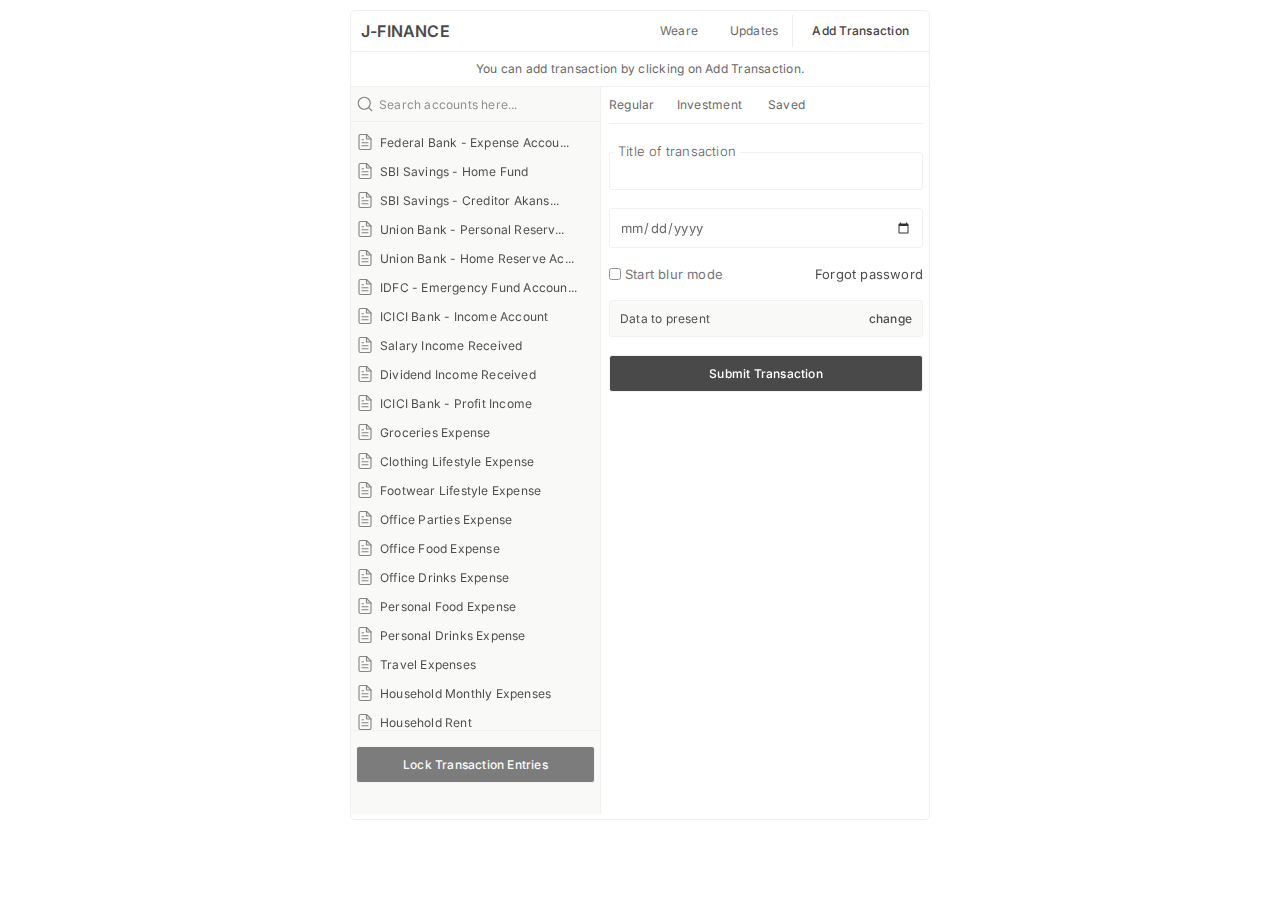
==== index.html @ 2c5fa1e2 "fix : some new acounts added" ====
<!DOCTYPE html>
<html lang="en">
  <head>
    <meta charset="UTF-8" />
    <meta http-equiv="X-UA-Compatible" content="IE=edge" />
    <meta name="viewport" content="width=device-width, initial-scale=1.0" />

    <title>Space</title>
    <link rel="preconnect" href="https://fonts.googleapis.com" />
    <link rel="preconnect" href="https://fonts.gstatic.com" crossorigin />
    <link
      href="https://fonts.googleapis.com/css2?family=Inter:wght@300;400;500;600;700&display=swap"
      rel="stylesheet"
    />
    <link
      href="https://fonts.googleapis.com/css2?family=Inter:wght@300;400;500;600;700&family=Noto+Sans+Mono:wght@400;500;600;700&display=swap"
      rel="stylesheet"
    />
    <link rel="stylesheet" href="main.css" />
    <link rel="stylesheet" href="sp_nav.css" />
    <!-- <link rel="stylesheet" href="/src/styles/plans.css"> -->
    <link rel="stylesheet" href="login.css" />
    <link rel="stylesheet" href="jeren.index.css" />
    <link rel="stylesheet" href="goaltrc.css" />

    <script src="main_processer.js"></script>
    <style></style>
  </head>

  <body>
    <div class="main_wrapper">
      <div id="j_fin_entire_sec" class="sub_wrapper">
        <div class="header_container_wrapper">
          <nav class="global_header_container global_inactive">
            <div class="header_conatainer">
                <div class="j_finance_branding">
                    <span class="j_finance_branding_content" >J-FINANCE</span>
                </div>
                

              <div
                id="_g_header_navbar_wrapper"
                class="g_header_navbar_wrapper"
              >
               <!-- <div class="dropdown_block"> 
                  <span class="dropdown_block_heading">
                    <svg
                      xmlns="http://www.w3.org/2000/svg"
                      width="38"
                      height="42"
                      viewBox="0 0 99 42"
                      fill="none"
                    >
                      <path
                        d="M2.05078 7.11719H11.604C13.5067 7.11719 15.153 7.40202 16.543 7.97168C17.9443 8.54134 19.021 9.38444 19.7729 10.501C20.5249 11.6175 20.9009 12.9961 20.9009 14.6367C20.9009 16.0039 20.6787 17.166 20.2344 18.123C19.79 19.0801 19.1634 19.8719 18.3545 20.4985C17.557 21.1252 16.6227 21.6322 15.5518 22.0195L13.7402 23.0107H5.60547L5.57129 18.687H11.6211C12.4528 18.687 13.1421 18.5389 13.689 18.2427C14.2358 17.9465 14.646 17.5306 14.9194 16.9951C15.2043 16.4482 15.3467 15.8102 15.3467 15.0811C15.3467 14.3291 15.2043 13.6797 14.9194 13.1328C14.6346 12.5859 14.2131 12.1701 13.6548 11.8853C13.1079 11.589 12.4243 11.4409 11.604 11.4409H7.62207V32H2.05078V7.11719ZM15.8252 32L10.2368 20.9429L16.1157 20.9258L21.7896 31.7437V32H15.8252ZM23.7549 22.9424V22.5835C23.7549 21.2277 23.9486 19.9801 24.3359 18.8408C24.7233 17.6901 25.2873 16.6932 26.0278 15.8501C26.7684 15.007 27.6799 14.3519 28.7622 13.8848C29.8446 13.4062 31.0864 13.167 32.4878 13.167C33.8892 13.167 35.1367 13.4062 36.2305 13.8848C37.3242 14.3519 38.2414 15.007 38.9819 15.8501C39.7339 16.6932 40.3035 17.6901 40.6909 18.8408C41.0783 19.9801 41.272 21.2277 41.272 22.5835V22.9424C41.272 24.2868 41.0783 25.5343 40.6909 26.6851C40.3035 27.8244 39.7339 28.8213 38.9819 29.6758C38.2414 30.5189 37.3299 31.174 36.2476 31.6411C35.1652 32.1082 33.9233 32.3418 32.522 32.3418C31.1206 32.3418 29.873 32.1082 28.7793 31.6411C27.6969 31.174 26.7798 30.5189 26.0278 29.6758C25.2873 28.8213 24.7233 27.8244 24.3359 26.6851C23.9486 25.5343 23.7549 24.2868 23.7549 22.9424ZM28.6768 22.5835V22.9424C28.6768 23.7171 28.7451 24.4406 28.8818 25.1128C29.0186 25.785 29.235 26.3774 29.5312 26.8901C29.8389 27.3914 30.2376 27.7845 30.7275 28.0693C31.2174 28.3542 31.8156 28.4966 32.522 28.4966C33.2056 28.4966 33.7923 28.3542 34.2822 28.0693C34.7721 27.7845 35.1652 27.3914 35.4614 26.8901C35.7576 26.3774 35.9741 25.785 36.1108 25.1128C36.259 24.4406 36.333 23.7171 36.333 22.9424V22.5835C36.333 21.8315 36.259 21.1252 36.1108 20.4644C35.9741 19.7922 35.752 19.1997 35.4443 18.687C35.1481 18.1629 34.755 17.7528 34.2651 17.4565C33.7752 17.1603 33.1828 17.0122 32.4878 17.0122C31.7928 17.0122 31.2004 17.1603 30.7104 17.4565C30.2319 17.7528 29.8389 18.1629 29.5312 18.687C29.235 19.1997 29.0186 19.7922 28.8818 20.4644C28.7451 21.1252 28.6768 21.8315 28.6768 22.5835ZM54.2773 27.8301V19.5928C54.2773 19.0003 54.1805 18.4933 53.9868 18.0718C53.7931 17.6388 53.4912 17.3027 53.0811 17.0635C52.6823 16.8242 52.1639 16.7046 51.5259 16.7046C50.979 16.7046 50.5062 16.8014 50.1074 16.9951C49.7087 17.1774 49.401 17.4451 49.1846 17.7983C48.9681 18.1401 48.8599 18.5446 48.8599 19.0117H43.938C43.938 18.2256 44.1203 17.4793 44.4849 16.7729C44.8494 16.0666 45.3792 15.4456 46.0742 14.9102C46.7692 14.3633 47.5952 13.936 48.5522 13.6284C49.5207 13.3208 50.603 13.167 51.7993 13.167C53.2349 13.167 54.5109 13.4062 55.6274 13.8848C56.744 14.3633 57.6213 15.0811 58.2593 16.0381C58.9087 16.9951 59.2334 18.1914 59.2334 19.627V27.5396C59.2334 28.5535 59.2961 29.3853 59.4214 30.0347C59.5467 30.6727 59.729 31.231 59.9683 31.7095V32H54.9951C54.7559 31.4987 54.5736 30.8721 54.4482 30.1201C54.3343 29.3568 54.2773 28.5934 54.2773 27.8301ZM54.9268 20.7378L54.9609 23.5234H52.2095C51.5601 23.5234 50.9961 23.5975 50.5176 23.7456C50.0391 23.8937 49.646 24.1045 49.3384 24.3779C49.0308 24.64 48.8029 24.9476 48.6548 25.3008C48.5181 25.654 48.4497 26.0413 48.4497 26.4629C48.4497 26.8844 48.5465 27.2661 48.7402 27.6079C48.9339 27.9383 49.2131 28.2004 49.5776 28.394C49.9422 28.5763 50.3695 28.6675 50.8594 28.6675C51.5999 28.6675 52.2437 28.5194 52.7905 28.2231C53.3374 27.9269 53.759 27.5623 54.0552 27.1294C54.3628 26.6965 54.5223 26.2863 54.5337 25.8989L55.8325 27.9839C55.6502 28.451 55.3996 28.9352 55.0806 29.4365C54.7729 29.9378 54.3799 30.4106 53.9014 30.855C53.4229 31.2879 52.8475 31.6468 52.1753 31.9316C51.5031 32.2051 50.7056 32.3418 49.7827 32.3418C48.6092 32.3418 47.5439 32.1082 46.5869 31.6411C45.6413 31.1626 44.8893 30.5075 44.3311 29.6758C43.7842 28.8327 43.5107 27.8757 43.5107 26.8047C43.5107 25.8363 43.693 24.9761 44.0576 24.2241C44.4222 23.4722 44.9577 22.8398 45.6641 22.3271C46.3818 21.8031 47.2762 21.41 48.3472 21.1479C49.4181 20.8745 50.66 20.7378 52.0728 20.7378H54.9268ZM73.9478 27.9668V5.75H78.9038V32H74.4434L73.9478 27.9668ZM62.2583 22.9766V22.6177C62.2583 21.2049 62.4178 19.9232 62.7368 18.7725C63.0558 17.6104 63.5229 16.6134 64.1382 15.7817C64.7534 14.95 65.5111 14.3063 66.4111 13.8506C67.3112 13.3949 68.3366 13.167 69.4873 13.167C70.5697 13.167 71.5153 13.3949 72.3242 13.8506C73.1445 14.3063 73.8395 14.9557 74.4092 15.7988C74.9902 16.6305 75.4574 17.616 75.8105 18.7554C76.1637 19.8833 76.4201 21.1195 76.5796 22.4639V23.25C76.4201 24.5374 76.1637 25.7337 75.8105 26.8389C75.4574 27.944 74.9902 28.9124 74.4092 29.7441C73.8395 30.5645 73.1445 31.2025 72.3242 31.6582C71.5039 32.1139 70.5469 32.3418 69.4531 32.3418C68.3024 32.3418 67.277 32.1082 66.377 31.6411C65.4883 31.174 64.7363 30.5189 64.1211 29.6758C63.5173 28.8327 63.0558 27.8415 62.7368 26.7021C62.4178 25.5628 62.2583 24.321 62.2583 22.9766ZM67.1802 22.6177V22.9766C67.1802 23.7399 67.2371 24.452 67.3511 25.1128C67.4764 25.7736 67.6758 26.3604 67.9492 26.873C68.234 27.3743 68.5986 27.7674 69.043 28.0522C69.4987 28.3257 70.0513 28.4624 70.7007 28.4624C71.5438 28.4624 72.2388 28.2744 72.7856 27.8984C73.3325 27.5111 73.7484 26.9813 74.0332 26.3091C74.3294 25.6369 74.5003 24.8621 74.5459 23.9849V21.7461C74.5117 21.0283 74.4092 20.3846 74.2383 19.8149C74.0788 19.2339 73.8395 18.7383 73.5205 18.3281C73.2129 17.918 72.8255 17.599 72.3584 17.3711C71.9027 17.1432 71.3615 17.0293 70.7349 17.0293C70.0968 17.0293 69.55 17.1774 69.0942 17.4736C68.6385 17.7585 68.2682 18.1515 67.9834 18.6528C67.71 19.1541 67.5049 19.7466 67.3682 20.4302C67.2428 21.1024 67.1802 21.8315 67.1802 22.6177ZM92.7466 26.8901C92.7466 26.5369 92.644 26.2179 92.439 25.9331C92.2339 25.6483 91.8522 25.3862 91.2939 25.147C90.7471 24.8963 89.9552 24.6685 88.9185 24.4634C87.9842 24.2583 87.1126 24.002 86.3037 23.6943C85.5062 23.3753 84.8112 22.9937 84.2188 22.5493C83.6377 22.105 83.182 21.5809 82.8516 20.9771C82.5212 20.3618 82.356 19.6611 82.356 18.875C82.356 18.1003 82.5212 17.3711 82.8516 16.6875C83.1934 16.0039 83.6776 15.4001 84.3042 14.876C84.9422 14.3405 85.717 13.9246 86.6284 13.6284C87.5513 13.3208 88.5881 13.167 89.7388 13.167C91.3452 13.167 92.7238 13.4233 93.8745 13.936C95.0366 14.4487 95.9253 15.1551 96.5405 16.0552C97.1672 16.9438 97.4805 17.9578 97.4805 19.0972H92.5586C92.5586 18.6187 92.4561 18.1914 92.251 17.8154C92.0573 17.4281 91.7497 17.1261 91.3281 16.9097C90.918 16.6818 90.3825 16.5679 89.7217 16.5679C89.1748 16.5679 88.702 16.6647 88.3032 16.8584C87.9045 17.0407 87.5968 17.2913 87.3804 17.6104C87.1753 17.918 87.0728 18.2598 87.0728 18.6357C87.0728 18.9206 87.1297 19.1769 87.2437 19.4048C87.369 19.6213 87.5684 19.8206 87.8418 20.0029C88.1152 20.1852 88.4684 20.3561 88.9014 20.5156C89.3457 20.6637 89.8926 20.8005 90.542 20.9258C91.875 21.1992 93.0656 21.5581 94.1138 22.0024C95.1619 22.4354 95.9937 23.0278 96.6089 23.7798C97.2241 24.5203 97.5317 25.4945 97.5317 26.7021C97.5317 27.5225 97.3494 28.2744 96.9849 28.958C96.6203 29.6416 96.0962 30.2397 95.4126 30.7524C94.729 31.2537 93.9087 31.6468 92.9517 31.9316C92.006 32.2051 90.9408 32.3418 89.7559 32.3418C88.0355 32.3418 86.5771 32.0342 85.3809 31.4189C84.196 30.8037 83.2959 30.0233 82.6807 29.0776C82.0768 28.1206 81.7749 27.1408 81.7749 26.1382H86.4404C86.4632 26.8104 86.6341 27.3516 86.9531 27.7617C87.2835 28.1719 87.6994 28.4681 88.2007 28.6504C88.7134 28.8327 89.266 28.9238 89.8584 28.9238C90.4964 28.9238 91.0262 28.8384 91.4478 28.6675C91.8693 28.4852 92.1883 28.2459 92.4048 27.9497C92.6326 27.6421 92.7466 27.2889 92.7466 26.8901Z"
                        fill="#1D1D1F"
                      />
                      <path d="M0 36H45.2119L55 42H0V36Z" fill="#1D1D1F" />
                      <path d="M60 36H99V42H67.1341L60 36Z" fill="#1D1D1F" />
                    </svg>
                  </span>
                </div>

                <div class="dropdown_block">
                  <span
                    id="shoes_nav_tab"
                    g_nav_header_tab
                    class="dropdown_block_heading"
                    >Home</span
                  >
                </div>
                <div class="dropdown_block">
                  <span
                    id="weare_nav_tab"
                    g_nav_header_tab
                    class="dropdown_block_heading"
                    >Values</span
                  >
                </div>
                  -->
                <!-- <div class="dropdown_block">
                                    <span id="news_nav_tab" g_nav_header_tab class="dropdown_block_heading">Manual</span>
                                </div> -->
              
                <div class="dropdown_block">
                    <span
                      id="weare_nav_tab"
                      g_nav_header_tab
                      class="dropdown_block_heading"
                      >Weare</span
                    >
                  </div>
                  <div class="dropdown_block">
                    <span
                      id="news_nav_tab"
                      g_nav_header_tab
                      class="dropdown_block_heading end_block"
                      >Updates</span
                    >
                  </div>
              </div>
            </div>
          </nav>
          <div id="_j_start_cta" class="dropdown_block special_block">
            <span
              onclick="start_process('add','_j_start_cta','j_trns_type_tabs_sec',{text:'Select Transaction type.',status:'info'})"
              g_nav_header_tab
              class="dropdown_block_heading"
              >Add Transaction</span
            >
          </div>
        </div>
        <div
          id="status_strip_wrapper"
          class="plans_strip_container global_inactive"
        >
          <span class="text_content_small" id="account-status-msg"
            >You can add transaction by clicking on Add Transaction.</span
          >
        </div>

        <main class="j_content_section">
          <section id="_j_lhs_sec" class="j_lhs_section global_inactive">
            <div class="j_lhs_section_search">
              <div class="search_bar_wrapper">
                <div class="svg_wrapper">
                  <svg
                    xmlns="http://www.w3.org/2000/svg"
                    width="18"
                    height="18"
                    viewBox="0 0 24 24"
                    fill="none"
                    stroke="#666"
                    stroke-width="1.5"
                    stroke-linecap="round"
                    stroke-linejoin="round"
                    class="feather feather-search"
                  >
                    <circle cx="11" cy="11" r="8" />
                    <line x1="21" y1="21" x2="16.65" y2="16.65" />
                  </svg>
                </div>
                <input
                  title="accounts_search"
                  type="text"
                  placeholder="Search accounts here..."
                  id="input_data"
                  oninput="drop_show()"
                  autocomplete="off"
                />
              </div>
            </div>
            <div class="j_lhs_section_first">
              <div id="fin-accounts-sec"></div>
            </div>
            <div class="j_lhs_section_two">
              <div class="transaction_section_note">
                <span id="transaction_selected"></span>
              </div>
              <div class="form_btn lock_btn">
                <button
                  id="lock-trns-btn"
                  disabled
                  onb-password-btn
                  class="diable_locking_btn"
                  onclick="lock_entries(event)"
                  onb-lg-email-btn
                >
                  Lock Transaction Entries
                </button>
              </div>
            </div>
            <div class="drop_down_for_input_data">
              <div class="list_all_data">
                <div id="search-accounts-sec">df</div>
              </div>
            </div>
          </section>
          <section class="j_rhs_section">
            <div class="jeren_trns_form_container">
              <div
                id="j_trns_type_tabs_sec"
                class="form_tabs_wrapper global_inactive"
              >
                <div class="tabs_wrapper">
                  <span class="j_tabs">Regular</span>
                </div>
                <div class="tabs_wrapper">
                  <span class="j_tabs">Investment</span>
                </div>
                <div class="tabs_wrapper">
                  <span class="j_tabs">Saved</span>
                </div>
              </div>
              <!-- <div class="transactions_debit_entries">
                        <div class="debit_entries_wrapper">
                            <h4 class="entries_title">Debit Entries</h4>
                        </div>
                        <div class="trns_individual_entry">
                            <span user-unique-id>assets:investment:mf</span>
                            <span user-unique-id>30,000</span>
                        </div>
                        <div class="trns_individual_entry">
                            <span user-unique-id>assets:investment:mf</span>
                            <span user-unique-id>30,000</span>
                        </div>
                        <div class="trns_individual_entry">
                            <span user-unique-id>assets:investment:mf</span>
                            <span user-unique-id>30,000</span>
                        </div>
                    </div> -->
              <!-- <div class=""> -->
              <div id="trns_listing_container"></div>
              <!-- </div> -->

              <div
                id="j_trns_form_sec"
                class="trns_form_wrapper global_inactive"
              >
                <div class="trns_form_subwrapper">
                  <div class="form_input input_spacing">
                    <input
                      onfocus="disable_wrong_input()"
                      autofocus
                      btn="onb-password-btn"
                      id="trns_title_value"
                      common-input
                      required
                      spellcheck="false"
                      placeholder=""
                    />
                    <label for="">Title of transaction</label>
                  </div>
                  <div class="form_input input_spacing">
                    <input
                      type="date"
                      btn="onb-password-btn"
                      id="trns_date_value"
                      common-input
                      required
                      spellcheck="false"
                    />
                    <label for=""></label>
                  </div>

                  <div class="login_opts input_spacing">
                    <div class="session_opt_block">
                      <input id="session_opt" type="checkbox" />
                      <label for="session_opt" class="duration">
                        Start blur mode</label
                      >
                    </div>
                    <span>Forgot password</span>
                  </div>
                  <div class="wrapper_other_onboardinopt input_spacing">
                    <span user-unique-id>Data to present</span>
                    <label onclick="openlgBlock(event, 'p')">change</label>
                  </div>
                  <div class="form_btn input_spacing">
                    <button onclick="finalFormSubmit()" onb-lg-email-btn>
                      Submit Transaction
                    </button>
                  </div>
                </div>
              </div>
            </div>
            <!-- <table>
              <thead>
                <tr>
                  <th>Goals</th>
                  <th>Total Days</th>
                  <th>Total Hours</th>
                  <th>Used Days</th>
                  <th>Inhand Days</th>
                  <th>Used Hours</th>
                  <th>Inhand Hours</th>
                  <th>Used Time (%)</th>
                  <th>Inhand Time (%)</th>
                  {/* <th>Status</th> */} 
                  <th>State</th>
                  <th>Controlled</th>
                </tr>
              </thead>
              <tbody id="table-body"></tbody>
            </table> -->
          </section>
        </main>
      </div>

      <script>
        const j_allowed_accounts = [
          // Expense Accounts
          {
            name: "assets:bank:exfederal",
            value: "assets:bank:exfederal",
            description: "Federal Bank - Expense Account",
          },

          // Saving Subcategories Account
          {
            name: "assets:bank:svsbi:home",
            value: "assets:bank:svsbi:home",
            description: "SBI Savings - Home Fund",
          },
          {
            name: "assets:bank:svsbi:creditors:akansha",
            value: "assets:bank:svsbi:creditors:akansha",
            description: "SBI Savings - Creditor Akansha",
          },

          // Personal Reserve Account (Secret Reserve)
          {
            name: "assets:bank:reserve:union:personal",
            value: "assets:bank:reserve:union:personal",
            description: "Union Bank - Personal Reserve Account",
          },
          {
            name: "assets:bank:reserve:union:home",
            value: "assets:bank:reserve:union:home",
            description: "Union Bank - Home Reserve Account",
          },

          // Emergency Fund Account
          {
            name: "assets:bank:emidfc",
            value: "assets:bank:emidfc",
            description: "IDFC - Emergency Fund Account",
          },

          // Income Subcategories sources
          {
            name: "assets:bank:inicici",
            value: "assets:bank:inicici",
            description: "ICICI Bank - Income Account",
          },
          // Income sources
          {
            name: "income:source:salary",
            value: "income:source:salary",
            description: "Salary Income Received",
          },
          {
            name: "income:source:dividend",
            value: "income:source:dividend",
            description: "Dividend Income Received",
          },
          {
            name: "income:source:freelancing",
            value: "assets:bank:income:icici:profit",
            description: "ICICI Bank - Profit Income",
          },

          // Expense Accounts (Similar to Income Accounts)
          {
            name: "expense:groceries",
            value: "expense:groceries",
            description: "Groceries Expense",
          },
          {
            name: "expense:personal:lifestyle:clothes",
            value: "expense:personal:lifestyle:clothes",
            description: "Clothing Lifestyle Expense",
          },
          {
            name: "expense:personal:lifestyle:shoes",
            value: "expense:personal:lifestyle:shoes",
            description: "Footwear Lifestyle Expense",
          },
          {
            name: "expense:personal:office:parties",
            value: "expense:personal:office:parties",
            description: "Office Parties Expense",
          },
          {
            name: "expense:personal:office:food",
            value: "expense:personal:office:food",
            description: "Office Food Expense",
          },
          {
            name: "expense:personal:office:drinks",
            value: "expense:personal:office:drinks",
            description: "Office Drinks Expense",
          },
          {
            name: "expense:personal:food",
            value: "expense:personal:food",
            description: "Personal Food Expense",
          },
          {
            name: "expense:personal:drinks",
            value: "expense:personal:drinks",
            description: "Personal Drinks Expense",
          },
          {
            name: "expense:personal:transport",
            value: "expense:personal:transport",
            description: "Travel Expenses",
          },
          {
            name: "expense:household:monthly",
            value: "expense:household:monthly",
            description: "Household Monthly Expenses",
          },
          {
            name: "expense:household:rent",
            value: "expense:household:rent",
            description: "Household Rent",
          },
          {
            name: "expense:utilities",
            value: "expense:utilities",
            description: "Utility Expenses",
          },
          {
            name: "expense:donation",
            value: "expense:donation",
            description: "Donation Expenses",
          },
          {
            name: "expense:entertainment",
            value: "expense:entertainment",
            description: "Entertainment Expenses",
          },
          {
            name: "expense:medical",
            value: "expense:medical",
            description: "Medical Expenses",
          },
          {
            name: "expense:education",
            value: "expense:education",
            description: "Education Expenses",
          },

          // *Investments* (under assets)
          {
            name: "assets:bank:ivaxis:mf",
            value: "assets:bank:ivaxis:mf",
            description: "Axis Bank - Mutual Funds Investment",
          },
          {
            name: "assets:bank:ivaxis:trading",
            value: "assets:bank:ivaxis:trading",
            description: "Axis Bank - Trading Investments",
          },
          {
            name: "assets:bank:ivaxis:longterm",
            value: "assets:bank:ivaxis:longterm",
            description: "Axis Bank - Long-term Investments",
          },
          {
            name: "assets:bank:ivaxis:gold",
            value: "assets:bank:ivaxis:gold",
            description: "Axis Bank - Gold Investments",
          },
          {
            name: "assets:investments:stocks",
            value: "assets:investments:stocks",
            description: "Stocks Investments",
          },
          {
            name: "assets:investments:mutual_funds:coin",
            value: "assets:investments:mutual_funds:coin",
            description: "Coin Mutual Funds Investments",
          },
          {
            name: "assets:investments:mutual_funds:groww",
            value: "assets:investments:mutual_funds:groww",
            description: "Groww Mutual Funds Investments",
          },
          {
            name: "assets:investments:mutual_funds:dhan",
            value: "assets:investments:mutual_funds:dhan",
            description: "Dhan Mutual Funds Investments",
          },
          {
            name: "assets:investments:real_estate",
            value: "assets:investments:real_estate",
            description: "Real Estate Investments",
          },
          {
            name: "assets:investments:crypto",
            value: "assets:investments:crypto",
            description: "Cryptocurrency Investments",
          },
          {
            name: "assets:investments:trading",
            value: "assets:investments:trading",
            description: "Trading Investments",
          },

          {
            name: "assets:electronics:macbook",
            value: "assets:electronics:macbook",
            description: "Asset Macbook.",
          },

          // Liability Accounts
          {
            name: "liabilities:credit_card:idfc",
            value: "liabilities:credit_card:idfc",
            description: "Credit Card Liabilities IDFC",
          },
          {
            name: "liabilities:credit_card:axis",
            value: "liabilities:credit_card:axis",
            description: "Credit Card Liabilities AXIS",
          },

          {
            name: "liabilities:creditors:akansha",
            value: "liabilities:creditors:akansha",
            description: "Creditor - Akansha",
          },
          {
            name: "liabilities:creditors:salim",
            value: "liabilities:creditors:salim",
            description: "Creditor - Salim",
          },
          {
            name: "liabilities:loan:personal",
            value: "liabilities:loan:personal",
            description: "Personal Loan Liabilities",
          },
          {
            name: "liabilities:loan:car",
            value: "liabilities:loan:car",
            description: "Car Loan Liabilities",
          },
          {
            name: "liabilities:loan:mortgage",
            value: "liabilities:loan:mortgage",
            description: "Mortgage Loan Liabilities",
          },

          // *Investments (Specific)* - Additional tracking for more detailed categories
          {
            name: "assets:investments:stocks:long_term",
            value: "assets:investments:stocks:long_term",
            description: "Long-term Stocks Investments",
          },
          {
            name: "assets:investments:stocks:short_term",
            value: "assets:investments:stocks:short_term",
            description: "Short-term Stocks Investments",
          },
          {
            name: "assets:investments:real_estate:rentals",
            value: "assets:investments:real_estate:rentals",
            description: "Real Estate Rentals Investments",
          },
          {
            name: "assets:investments:real_estate:capital_gain",
            value: "assets:investments:real_estate:capital_gain",
            description: "Real Estate Capital Gain Investments",
          },
          {
            name: "assets:investments:crypto:btc",
            value: "assets:investments:crypto:btc",
            description: "Bitcoin Investments",
          },
          {
            name: "assets:investments:crypto:eth",
            value: "assets:investments:crypto:eth",
            description: "Ethereum Investments",
          },

          // Equity self funded account
          {
            name: "office:salary",
            value: "equity:opening-balance",
            description: "Equity Opening Balance",
          },
          {
            name: "equity:opening-balance",
            value: "equity:opening-balance",
            description: "Equity Opening Balance",
          },
        ];
        const maxLength = 28;

        function createGlobalEntrySystem() {
          const trnsData = {
            credit: 0,
            debit: 0,
            entries: [],
            total_credit: 0,
            total_debit: 0,
            trns_title: "",
            trns_date: "",
          };

          function put(newEntry) {
            const { trns_type } = newEntry;
            if (trns_type == "debit") {
              if (trnsData["debit"] < 5) {
                trnsData["entries"].push(newEntry);
                trnsData["debit"] += 1;
                trnsData["total_debit"] += newEntry["amount"];
              }
            } else {
              if (trnsData["credit"] < 5) {
                trnsData["entries"].push(newEntry);
                trnsData["credit"] += 1;
                trnsData["total_credit"] += newEntry["amount"];
              }
            }
          }

          function getEntries() {
            return {
              entries: trnsData["entries"],
            };
          }

          function setTitle(value) {
            trnsData["trns_title"] = value;
          }
          function setDate(value) {
            trnsData["trns_date"] = value;
          }

          return {
            put,
            getEntries: () => trnsData["entries"],
            getCreditNo: () => trnsData["credit"],
            getDebitNo: () => trnsData["debit"],
            setTitle,
            getTitle: () => trnsData["trns_title"],
            setDate,
            getDate: () => trnsData["trns_date"],
          };
        }

        const globalEntry = createGlobalEntrySystem();

        async function generateTransactionObjForSumbmission() {
          const currEntries = globalEntry.getEntries();
          const trnsTitle = globalEntry.getTitle();
          const trnsDate = globalEntry.getDate();
          const trns = {};
          trns["timestamp"] = Date.now();
          trns["accounts"] = { debit: [], credit: [] };
          trns["description"] = trnsTitle;
          trns["date"] = trnsDate;

          currEntries.forEach((entry) => {
            const entryObj = {
              account_label: entry["acc"],
              amount: entry["amount"],
            };
            if (entry["trns_type"] == "debit") {
              trns["accounts"]["debit"].push(entryObj);
            } else {
              trns["accounts"]["credit"].push(entryObj);
            }
          });
          TransactionProcessor.updateGlobalStatus({
            text: "Transaction is generated. Processing and uploading to stoarage is in progress.",
            status: "warning",
          });
          const final_result = await TransactionProcessor.processTransactions(
            trns
          );
          if (final_result.success) {
            TransactionProcessor.updateGlobalStatus({
              text: "Transaction is processed and uploaded to stoarage successfully.",
              status: "success",
            });
            // cleanupProcess();
            return;
          }
          updateGlobalStatus({
            text: "Transaction processing and uploading failed",
            status: "failed",
          });
        }

        function finalFormSubmit() {
          const title_in = document.getElementById("trns_title_value");
          const date_in = document.getElementById("trns_date_value");
          const value = title_in.value;
          const date = date_in.value;
          if (!value) {
            alert("Please enter title");
          }
          globalEntry.setTitle(value);
          globalEntry.setDate(date.replaceAll("-", "/"));
          generateTransactionObjForSumbmission();
        }
        function limit_string(text) {
          // Split the text into words

          if (text.length <= maxLength) {
            return text;
          }
          const words = text.split("");

          // Ensure the string has more than maxWords
          // Join the first maxWords words and add ellipsis
          const truncatedText = words.slice(0, maxLength).join("") + "...";

          // If the string is within the limits or the truncation process failed
          // Return the original string
          return truncatedText;
        }

        function listTransaction() {
          const entries = globalEntry.getEntries();
          const parent = document.getElementById("trns_listing_container");
          const title = document.createElement("h4");
          title.classList.add("entries_title");
          title.textContent = "Transactions";
          parent.appendChild(title);
          entries.forEach((transaction) => {
            const entryDiv = document.createElement("div");
            entryDiv.classList.add("trns_individual_entry");

            const idSpan = document.createElement("span");
            if (transaction.trns_type == "debit") {
              idSpan.classList.add("trns_debit_transaction");
            } else {
              idSpan.classList.add("trns_credit_transaction");
            }
            idSpan.setAttribute("user-unique-id", transaction.acc);
            idSpan.textContent = transaction.acc_name;

            const amountSpan = document.createElement("span");
            amountSpan.setAttribute("user-unique-id", transaction.amount);
            amountSpan.innerHTML = formatIndianCurrency(transaction.amount);

            entryDiv.appendChild(idSpan);
            entryDiv.appendChild(amountSpan);
            parent.appendChild(entryDiv);
          });
        }

        function lock_entries() {
          start_process("login", "_j_lhs_sec", "j_trns_form_sec", {
            text: "Review Transaction once in RHS.",
            status: "info",
          });
          listTransaction();
        }
        // Create the SVG element
        const createSvgElement = () => {
          // Create the namespace for SVG
          const xmlns = "http://www.w3.org/2000/svg";

          // Create the SVG element
          const svg = document.createElementNS(xmlns, "svg");
          svg.setAttribute("xmlns", xmlns);
          svg.setAttribute("width", "18");
          svg.setAttribute("height", "18");
          svg.setAttribute("viewBox", "0 0 24 24");
          svg.setAttribute("fill", "none");
          svg.setAttribute("stroke", "#666");
          svg.setAttribute("stroke-width", "1.5");
          svg.setAttribute("stroke-linecap", "round");
          svg.setAttribute("stroke-linejoin", "round");
          svg.setAttribute("class", "feather feather-file-text");

          // Add the path element
          const path = document.createElementNS(xmlns, "path");
          path.setAttribute(
            "d",
            "M14 2H6a2 2 0 0 0-2 2v16a2 2 0 0 0 2 2h12a2 2 0 0 0 2-2V8z"
          );
          svg.appendChild(path);

          // Add the polyline element
          const polyline1 = document.createElementNS(xmlns, "polyline");
          polyline1.setAttribute("points", "14 2 14 8 20 8");
          svg.appendChild(polyline1);

          // Add the first line element
          const line1 = document.createElementNS(xmlns, "line");
          line1.setAttribute("x1", "16");
          line1.setAttribute("y1", "13");
          line1.setAttribute("x2", "8");
          line1.setAttribute("y2", "13");
          svg.appendChild(line1);

          // Add the second line element
          const line2 = document.createElementNS(xmlns, "line");
          line2.setAttribute("x1", "16");
          line2.setAttribute("y1", "17");
          line2.setAttribute("x2", "8");
          line2.setAttribute("y2", "17");
          svg.appendChild(line2);

          // Add the second polyline element
          const polyline2 = document.createElementNS(xmlns, "polyline");
          polyline2.setAttribute("points", "10 9 9 9 8 9");
          svg.appendChild(polyline2);

          return svg;
        };

        function checkEnbaleBtn() {
          // Display note first
          
          const debitTrns = globalEntry.getDebitNo();
          const creditTrns = globalEntry.getCreditNo();
          const noteContainer = document.getElementById("transaction_selected");
          const note = `${debitTrns} Debit & ${creditTrns} Credit Transactions`;
          noteContainer.innerText = note;

          if (debitTrns > 0 && creditTrns > 0) {
            const lockBtn = document.getElementById("lock-trns-btn");
            if (lockBtn) {
              lockBtn.disabled = false;
              lockBtn.classList.toggle("diable_locking_btn");
            }
          }
        }
        function createFileElement(file) {
          const accWrapper = document.createElement("div");
          accWrapper.classList.add(["account_list_wrapper"]);

          const trnsTypeWrapper = document.createElement("div");
          trnsTypeWrapper.classList.add(["trns_btn_wrapper"]);

          const debitBtn = document.createElement("button");
          const creditBtn = document.createElement("button");
          debitBtn.innerText = "Debit";
          creditBtn.innerText = "Credit";
          debitBtn.classList.add("debit_btn_cta");
          debitBtn.classList.add("trns_type_btn");

          creditBtn.classList.add("credit_btn_cta");
          creditBtn.classList.add("trns_type_btn");

          function createInputField(action, file) {
            // Remove any existing input wrapper
            const existingInputWrapper =
              accWrapper.querySelector(".input_wrapper");
            if (existingInputWrapper) {
              existingInputWrapper.remove();
            }
            const inputWrapper = document.createElement("div");
            inputWrapper.classList.add("input_wrapper");

            const inputField = document.createElement("input");
            inputField.type = "number";
            inputField.autofocus = true;
            inputField.placeholder = "₹ Enter amount";
            inputField.classList.add("amount_input");

            const submitBtn = document.createElement("button");
            submitBtn.innerText = "Submit";
            submitBtn.classList.add("submit_btn");

            // Add event listener for submit button
            submitBtn.addEventListener("click", () => {
              console.log(globalEntry.getEntries());
              const amount = inputField.value.trim();
              if (amount) {
                inputField.value = "";
                console.log(`Amount: ${amount}, Action: ${action}`);
                accWrapper.classList.add("block_entry");
                globalEntry.put({
                  trns_type: action,
                  acc: file.value,
                  acc_name: file.description,
                  amount: parseInt(amount),
                });
                inputWrapper.style.display = "none "
                checkEnbaleBtn();
              } else {
                alert("Please enter a valid amount.");
              }
            });

            inputWrapper.appendChild(inputField);
            inputWrapper.appendChild(submitBtn);

            // Append to the account wrapper
            accWrapper.appendChild(inputWrapper);
            return inputWrapper;
          }

          // Event listeners for buttons
          debitBtn.addEventListener("click", () => {
            // Add entry in global field
            // globalEntry.put({trns_type:"debit",acc:file.value,acc_name:file.description});
            // accWrapper.classList.add("block_entry");
            trnsTypeWrapper.removeChild(debitBtn);
            trnsTypeWrapper.removeChild(creditBtn);
            createInputField("debit", file);
          });

          creditBtn.addEventListener("click", () => {
            // createInputField("Credit");
            // globalEntry.put({trns_type:"credit",acc:file.value,acc_name:file.description})
            // accWrapper.classList.add("block_entry");
            trnsTypeWrapper.removeChild(debitBtn);
            trnsTypeWrapper.removeChild(creditBtn);
            createInputField("credit", file);
          });

          trnsTypeWrapper.appendChild(debitBtn);
          trnsTypeWrapper.appendChild(creditBtn);

          const fileWrapper = document.createElement("div");
          fileWrapper.className = "file_wrapper";
          fileWrapper.title = file.description;

          // Add click event listener
          //   fileWrapper.addEventListener("click", file_switching_process);

          fileWrapper.appendChild(createSvgElement());
          fileWrapper.setAttribute("trns-account-name", "");
          const spanElement = document.createElement("span");
          spanElement.innerText = limit_string(file.description, 20);

          //   if (file.id === currdoc.id) {
          //     spanElement.style.color = "var(--app-color-code)";
          //   }

          fileWrapper.appendChild(spanElement);
          accWrapper.appendChild(fileWrapper);
          accWrapper.appendChild(trnsTypeWrapper);

          return accWrapper;
        }

        function createMappedAccounts() {
          return j_allowed_accounts.map((item) => {
            const ele = createFileElement(item);
            // const fileWrapper = document.createElement("div");
            // fileWrapper.className = "file_wrapper";
            // fileWrapper.innerText = limit_string(item["name"], 20); // Set text
            return ele;
          });
        }

        const accountsSection = document.getElementById("fin-accounts-sec");

        // Append each span element to the container
        createMappedAccounts().forEach((ele) => {
          accountsSection.appendChild(ele);
        });

        //   kahi change nko karu mi kartoy

        function drop_show() {
          let open_drop = document.getElementById("input_data").value;
          const element_drop = document.getElementsByClassName(
            "drop_down_for_input_data"
          );
          let matchedAccounts;
          const searchaccount = document.getElementById("search-accounts-sec");
          if (open_drop) {
            element_drop[0].style.display = "block";
            open_drop = open_drop.toLowerCase();

            // Find matching accounts
            matchedAccounts = j_allowed_accounts.filter((account) =>
              account.name.includes(open_drop)
            );
            // Clear previous search results
            searchaccount.innerHTML = "";

            // Append each span element to the container
            matchedAccounts.forEach((file) => {
              const element = createFileElement(file);
              searchaccount.appendChild(element);
            });

            if (matchedAccounts.length == 0 ) {
                const span = document.createElement("span")
                span.textContent = "No result Found !"
                span.style.paddingLeft = "45px"
                searchaccount.appendChild(span)
            }
          } else {
            element_drop[0].style.display = "none";
            // Clear previous search results
            searchaccount.innerHTML = "";

            matchedAccounts = [];
          }
        }

        drop_show();
      </script>
      <script src="jeren-block-hide.js"></script>
      <script src="goal_trakcer.js"></script>

    </div>
  </body>
</html>
---- main.css ----
body {
    margin: 0px;
    padding: 0px;
    box-sizing: border-box;
    min-width: 300px;
    font-family: "Inter";
    /* background-image: url(https://qsf.fs.quoracdn.net/-4-ans_frontend_assets.images.home_page_bg_desktop.png-26-4770753d59b970e1.png); */
    /* font-family: 'Noto Sans Mono', monospace; */
}


:root {
    /* --app-main-color: #075E54; */
    --app-main-color: #1C1C1C;
    --app-mode-color: white;
    --app-main-back-color: #F2F1EE;
    --app-secondary-back-color: #F0F0F0;
    --app-success-background: #14A44D;
    --app-main-border: #EEEEEE;
    --main-font-color: #1d1d1f;
    --main-font-secondary-color: #424245;
    --main-font-third-color: #212121;
    --app-secondary-border: #E1E1E1;
    --app-line-height: 1.5;
    --app-letter-space: .2px;
    --smallest-font-size: 12px;
    --small-font-size: 13px;
    --medium-font-size: 16px;
    --large-font-size: 18px;
    --extralarge-font-size: 22px;
    --color-bg-default: white;
    --wrapper-width: 280px;
    --web-wrapper-width: 1000px;
    --mainlinks-width: 650px;
    --input-height: 20px;
    --input-btn-padding: 10px;
    --margin-input: 18px;
    --minwidth-bottom-links-tabs: 90px;
    --g-header-height: 35px;
    --warapper-animation-duration: 350ms;
    --app-warning-color: #FC2947;
}


* {
    font-family: 'Inter', sans-serif;
    /* font-family: 'Noto Sans Mono', monospace; */
    color: var(--main-font-color);
    letter-spacing: var(--app-letter-space);
}

h1,
h3,
h4 {
    padding: 0;
    margin: 0;
}

input {
    padding: 0;
    margin: 0;
    outline: none;
}

/* Chrome, Safari, Edge, Opera */
input::-webkit-outer-spin-button,
input::-webkit-inner-spin-button {
    -webkit-appearance: none;
    margin: 0;
}

/* Firefox */
input[type=number] {
    -moz-appearance: textfield;
}

[type="checkbox"] {
    vertical-align: middle;
    border: 1px solid #eee;
    width: 12px;
    height: 12px;
}   

a {
    text-decoration: none;
}

.form_input {
    width: 100%;
}


.form_input span {
    user-select: none;
    cursor: pointer;
    list-style: none;
    color: var(--app-main-color);
    font-size: 12px;
    letter-spacing: .02em;
    line-height: 1;
    background: no-repeat;
    white-space: nowrap;
    font-weight: 400;
}

 .form_input span:hover {
    text-decoration: underline;
}

.input_spacing {
    margin-top: var(--margin-input)
}

.resend_otp_opt {
    display: flex;
    justify-content: center;
}

 .form_input input {
    font-size: var(--small-font-size);
    width: 100%;
    box-sizing: border-box;
    border: 1px solid var(--app-main-border);
    border-radius: 3px;
    padding: var(--input-btn-padding);
}

.input_partitioned {
    /* padding-left: 15px; */
    letter-spacing: 22px;
    /* border: 0; */
    background-position: center;
    background-repeat: repeat-x;
    /* background-position-x: 35px; */
    font-weight: 500;
}

input[type='password'] {
    font-family: Verdana;
    letter-spacing: .25em;
    opacity: .9;
}

.login_opts {
    user-select: none;
    display: flex;
    justify-content: space-between;
    align-items: center;
}

.session_opt_block {
    display: flex;
    align-items: center;
}

.session_opt_block label,
input {
    cursor: pointer;
    font-size: var(--small-font-size);
    color: var(--main-font-secondary-color);
}

.form_btn {
    width: 100%
}


button a {
    color: #fff;
    font-weight: 600;
}

 .form_btn button {
    cursor: pointer;
    font-size: var(--smallest-font-size);
    width: inherit;
    border: 1px solid var(--app-main-border);
    border-radius: 3px;
    background-color: var(--app-main-color);
    color: #fff;
    padding: 10px;
    font-family: 'Inter', sans-serif;
    font-weight: 500;
}

 .form_btn button:hover {
    opacity: .9
}


@keyframes btn_clicked {
    from {
        scale: .9
    }

    to {
        scale: 1
    }
}

.btn_clicked_animation {
    opacity: .8;
    cursor: not-allowed !important;
    animation: btn_clicked 30ms ease-in-out;
}


.transaction_entries_container {
    background: rgba(242, 241, 238, .6);
    border: 1px solid #EEEEEE;
    padding: 10px;
    border-radius: 2px;
    font-size: 12px;
}

.transaction_entries_container {
    background: rgba(242, 241, 238, .6);
    border: 1px dotted #EEEEEE;
    padding: 10px;
    border-radius: 2px;
    font-size: 12px;
}

.transaction_entries_container .entries_title {
    font-size: 13px;
    color: var(--main-font-third-color);
    font-weight: 500;
    padding: 0px 0px 8px 0px;
}

.trns_individual_entry {
    display: flex;
    justify-content: space-between;
    align-items: center;
}
.trns_individual_entry span {
    margin: 2px 0px 2px 0px;
}

.transaction_seperations {
    border: 1px solid #EEEEEE;
    margin: 10px 0px;
}

.fin_accounts_wrapper {
    max-height: 150px;
    overflow: scroll;
}

.fin_accounts_wrapper div {
    cursor: pointer;
    padding: 4px 0px 4px 0px;
}
---- sp_nav.css ----
* {
    margin: 0;
    padding: 0;
    box-sizing: border-box;
    font-family: "Inter";
}

:root {
    --g-nav-height: 30px;
}


.global_header_container {
    position: sticky;
    width: 100%;
    top: 0px;
    background-color: white;
    height: var(-g-nav-height);
    max-height: var(-g-nav-height);
    z-index: 9999;
    /* overflow: hidden; */
    user-select: none;
    

}

.header_conatainer {
    max-width: 1024px;
    width: 100%;
    margin: auto;
    height: var(--g-nav-height);
    max-height: var(--g-nav-height);
    display: flex;
    justify-content: center;
    align-items: center;
}

/* .nav_flyers_inner_wrapper {
    display: flex;
    justify-content: start;
} */



.flyout_inner_content {
    opacity: 0;
}

.flyout_content_visible {
    opacity: 1;
}

.header_conatainer .header_list_items_length {
    flex-basis: auto;
}

.header_conatainer .header_list_items {
    display: flex;
    height: inherit;
    align-items: center;
    justify-content: space-between;
}

.header_conatainer .header_list_items .header_list_item {
    list-style: none;
    align-items: center;
    height: inherit;
    display: flex;
    align-items: center;
    justify-content: center;
    /* position: relative; */
}

.header_conatainer .header_list_items .header_list_item a {
    list-style: none;
    color: black;
    font-size: 12px;
    font-weight: 400;
    letter-spacing: .02em;
    line-height: 1;
    background: no-repeat;
    text-decoration: none;
    white-space: nowrap;
    padding: 0 20px
}


.header_personal_section {
    width: 30px;
    height: 30px;
}

.header_personal_section img {
    width: inherit;
    height: inherit;
    border-radius: 100%;
    cursor: pointer;
}

a {
    text-decoration: none;
    color: inherit;
}



/* New css */

.g_header_navbar_wrapper {
    display: flex;
    justify-content: right;
    align-items: center;
    height: inherit;
    flex-grow: 1;
}

.g_header_navbar_wrapper .dropdown_block {
    /* position: relative; */
    /* height: inherit; */
}

.dropdown_block .dropdown_block_heading {
    cursor: pointer;
    /* height: inherit; */
    padding: 10px 0px;
    display: flex;
    justify-content: center;
    align-items: center;
    list-style: none;
    color: #424245;
    font-size: 12px;
    min-width: 65px;
    letter-spacing: .02em;
    line-height: 1;
    margin: 0 5px;
    background: no-repeat;
    text-decoration: none;
    white-space: nowrap;
}

.special_block {
    font-weight: 500;
    color: var(--app-main-color);
    min-width: 85px;
    flex-basis: 180px;
    border-left: 1px solid #eee;
}

.dropdown_block_heading svg {
    opacity: .9;
}

.dropdown_block_heading svg:hover {
    opacity: 1;
}

.g_header_navbar_wrapper .dropdown_block .dropdown_block_heading:hover {
    color: var(--app-main-color);
}

.dropdown_items a {
    list-style: none;
    color: #1d1d1f;
    font-size: 12px;
    font-weight: 400;
    letter-spacing: .02em;
    line-height: 1;
    background: no-repeat;
    text-decoration: none;
    white-space: nowrap;
    padding: 0 20px
}

.advertising_strip_container {
    background-color: #f1f1f1;
    /* border: 1px solid #eee; */
    height: 0px;
    width: 100%;
    display: flex;
    justify-content: center;
    align-items: center;
}

@keyframes strip_animations {
    from {
        height: 0px;
    }

    to {
        height: 40px;
    }
}

@keyframes plans_strip_animations {
    from {
        height: 0px;
    }

    to {
        height: 100px;
    }
}

.strip_animation {
    animation: strip_animations 800ms ease-in-out forwards;
    animation-delay: 1.4s;
}

.plans_strip {
    animation: plans_strip_animations 800ms ease-in-out forwards;
    animation-delay: 1s;
}

.advertising_strip_container span {
    font-size: 12px;
    opacity: 0;
    color: #1d1d1f;
    animation: display_strip_content 400ms ease-in-out forwards;
    animation-delay: 2.1s;
}

@keyframes display_strip_content {
    from {
        opacity: 0;
    }

    to {
        opacity: 1;
    }
}

main {
    margin: auto;
    width: 100%;
}


/* Image */

/* .image-testing {
    background-image: url("https://www.apple.com/v/home/ay/images/heroes/iphone-14/hero_iphone14_yellow_preorder__9y5sfdg5m5eu_large.jpg");
} */


/* Dropdown */

.flyer_backdrop_filter {
    -webkit-filter: blur(18px);
    transition: -webkit-backdrop-filter 500ms;
}


.active_overlay {
    /* display: block !important; */
    visibility: visible !important;
    opacity: .9 !important;
    transition: opacity .32s cubic-bezier(.4, 0, .6, 1) 80ms, visibility .32s !important;
}

.overlay {
    background: rgba(232, 232, 237, .4);
    /* background: rgba(0, 0, 0, .4); */
    -webkit-backdrop-filter: blur(20px) saturate(120%);
    backdrop-filter: blur(20px);
    visibility: hidden;
    position: fixed;
    opacity: 0;
    top: 0;
    right: 0;
    bottom: 0;
    left: 0;
    width: 100%;
    height: 100%;
    z-index: 300;
    transition: opacity 1.72s cubic-bezier(.4, 0, .6, 1) 80ms, visibility 1.3s ease-in;
    /* transition: opacity .4s ease, visibility 4s */
}


.nav_flyers_inner_wrapper .nav_flyer_inner_sub_wrapper .f_n li {
    margin-bottom: 15px;
}

.flyer_content_animation {
    height: 200px !important;
    opacity: .9 !important;
}


.login_main_wrapper {
    display: flex;
    box-sizing: border-box;
}

.login_form {
    flex: .6;
}

.login_opts {
    flex: .4;
}

.login_main_wrapper .login_opts_block {
    flex-basis: 20%;
    margin-bottom: 25px;
}

.login_main_wrapper .login_opts_block li:first-child {
    font-size: 13px;
    font-family: inter_medium;
    padding-bottom: 8px;
}

.login_main_wrapper .login_opts_block li {
    list-style: none;
    padding: 5px 0px;
    font-family: inter_light;
}

.login_main_wrapper .login_opts_block li:hover {
    font-family: inter_regular;
}

.login_main_wrapper .login_wrapper_header {
    font-size: 22px;
    font-family: inter_medium;
    /* color: #282828; */
    display: inline-block;
    font-family: 'inter_medium';
    margin-bottom: 18px;
}
---- src/styles/plans.css ----
:root {
    --content-space: 30px;
    --plans-strip-height: 190px;
    /* --plans-strip-actual-height: 0px; */
    --g-nav-height: 45px;
    --plans-strip-background: #fbfbfb;
    --plans-wrapper-width: 700px;
}

.main_section {}

/* .content .content_wrapper {
    max-width: var(--web-wrapper-width);
    margin: auto;
} */
.jeren_trns_form_container {
    min-width: 300px;
    width: 320px;
    padding: 10px;
}
.content .content_wrapper .plans_hero_headline {
    font-size: 50px;
    line-height: 1.07;
    letter-spacing: .8px;
    font-weight: 700;
    letter-spacing: -0.015em;
    text-align: center;
    margin: var(--content-space) 0px;
    color: var(--main-font-color);
}

.content .content_wrapper .plans_intro_content {
    max-width: var(--web-wrapper-width);
    margin: auto auto;
}

.content .content_wrapper .plans_hero_content {
    margin: var(--content-space) auto;
    max-width: 700px;
}

.next_block {
    margin: 50px 0px 40px 0px;
}

.theme_dark {
    background-color: black;
    padding: 30px;
    max-width: 100% !important;
}

.plans_intro_dark_theme {
    color: white !important;
}

.content_flex_box {
    display: flex;
    justify-content: space-around;
}

.content .content_wrapper .plans_hero_content p {
    text-align: center;
    font-size: 17px;
    line-height: 1.4211026316;
    letter-spacing: .011em;
    color: var(--main-font-secondary-color);
}

.content .content_wrapper .plans_hero_content span {
    font-weight: 600;
}

.product_overview_img {
    display: flex;
    justify-content: center;
}

.product_overview_img img {
    width: auto;
}

.plans_content_blocks_wrapper {
    display: flex;
    justify-content: space-around;
    gap: 15px;
    background-color: var(--app-main-back-color);
}

.plans_content_blocks_wrapper h2 {
    font-size: 30px !important;
}

.flex_container {
    flex: .5;
    padding: 50px;
    /* background-color: var(--app-main-back-color); */
    margin-top: 15px !important;
}

/* Plans and account activating css */

@keyframes plans_strip_animations {
    from {
        max-height: 0px;
    }

    to {
        max-height: 200px;
    }
}


@keyframes display_strip_content {
    from {
        opacity: 0;
        transform: translateY(-20px);
    }

    to {
        opacity: 1;
        transform: translateY(0px);
    }
}


.account_activated_warning {
    background-color: var(--app-success-background);
    color: white;
    width: 100%;
    z-index: 200;
    display: flex;
    justify-content: center;
    align-items: center;
    animation: strip_animations 800ms ease-in-out forwards;
}

.account_activated_warning span {
    font-size: var(--small-font-size);
    opacity: 1;
    color: white;
    /* animation: display_strip_content 400ms ease-in-out forwards;
    animation-delay: .8s; */
    transition: opacity 1200ms;
    animation-delay: 1s;
}

.plans_strip_container {
    background-color: white;
    max-height: 200px;
    height: var(--plans-strip-height);
    width: 100%;
    /* height: auto; */
    position: relative;
    z-index: 500;
    display: flex;
    justify-content: center;
    align-items: center;
}


.plans_sub_wrapper {
    width: 100%;
}

.plans_main_wrapper {
    padding: 15px;
    max-width: var(--plans-wrapper-width);
    text-align: center;
    margin: auto;
}

.plans_main_wrapper .plans_sub_wrapper {
    display: flex;
    justify-content: space-between;
}

.plans_main_wrapper h4 {
    opacity: 0;
    padding: 8px 0px 20px 0px;
    font-size: var(--medium-font-size);
    animation: display_strip_content 400ms ease-in-out forwards;
    animation-delay: 1.7s;
}

.plans_main_wrapper .plans_sub_wrapper .plans_wrapper {
    flex: .5;
}

.plans_main_wrapper .plans_sub_wrapper .plans_wrapper:nth-child(1) {
    /* border-right: 1px solid #f1f1f1; */
}


.plans_main_wrapper .plans_sub_wrapper .plans_wrapper .p_wrapper_title {}

.plans_main_wrapper .plans_sub_wrapper .plans_wrapper .p_wrapper_price {}

.plans_main_wrapper .plans_sub_wrapper .plans_wrapper .p_wrapper_condition {}

.plans_main_wrapper .plans_sub_wrapper .plans_wrapper .p_process_btn {
    user-select: none;
    margin: 18px 0px 5px 0px;
    cursor: pointer;
}

.plans_main_wrapper .plans_sub_wrapper .plans_wrapper .p_process_btn a {
    padding: 10px 10px;
    background-color: var(--app-main-color);
    width: auto;
    color: white;
    font-size: var(--small-font-size);
    font-family: inter_medium;
    border-radius: 50px;
}

.plans_more_info_wrapper {
    padding: 15px;
    max-width: var(--plans-wrapper-width);
    text-align: center;
}

.plans_more_info_wrapper .plans_more_info_sub_wrapper {
    display: flex;
    justify-content: space-between;
}

.plans_more_info_wrapper .plans_more_info_sub_wrapper .plans_wrapper {
    flex: .5;
}

.plans_wrapper div {
    font-size: var(--small-font-size);
    opacity: 0;
    height: inherit;
    line-height: calc(var(--app-line-height) + .2);
    letter-spacing: var(--app-letter-space);
    color: var(--main-font-secondary-color);
    animation: display_strip_content 400ms ease-in-out forwards;
    animation-delay: 2s;
}

/* Dropdown weapper css */

.nav_flyers_inner_wrapper {
    position: absolute;
    top: var(--plans-strip-actual-height);
    right: 0;
    background-color: var(--plans-strip-background);
    max-height: 0px;
    width: 100%;
    opacity: 0;
    visibility: hidden;
    overflow: hidden;
    z-index: 500;
    backdrop-filter: blur(18px) saturate(10%);
    transition: max-height 500ms ease-in-out, opacity 350ms, visibility 350ms;
}

.nav_flyer_active {
    max-height: calc(100vh - 20vh);
    visibility: visible;
    opacity: 1;
    /* transition: max-height 1260ms ease-in-out, opacity 320ms, visibility 300ms; */
}

.nav_flyers_inner_wrapper .nav_flyer_inner_sub_wrapper {
    padding: 10px 20px 50px 20px;
    max-width: var(--plans-wrapper-width);
    margin: auto;
}

.active_overlay {
    /* display: block !important; */
    visibility: visible !important;
    opacity: 1 !important;
    /* transition: opacity .32s ease-in-out, visibility .32s !important; */
}

.overlay {
    /* background: rgba(232, 232, 237, .1); */
    background: rgba(0, 0, 0, .1);
    -webkit-backdrop-filter: blur(20px) saturate(120%);
    backdrop-filter: blur(20px);
    visibility: hidden;
    position: fixed;
    opacity: 0;
    top: 0;
    right: 0;
    bottom: 0;
    left: 0;
    width: 100%;
    height: 100%;
    z-index: 200;
    transition: opacity .4s ease-in-out, visibility .4s ease-in;
    /* transition: opacity .4s ease, visibility 4s */
}
---- login.css ----
.onboarding_content {
    margin-top: calc(var(--g-header-height) + 70px)
}

.onboarding {
    width: 100%;
    user-select: none
}

.common_container {
    width: 100%;
    height: auto;
    opacity: 1;
    transition: opacity 300ms;
}

[onboard-app-quote] {
    font-size: var(--medium-font-size);
    line-height: var(--app-line-height);
    letter-spacing: var(--app-letter-space)
}

[onboard-app-title] {
    padding: 10px 0;
    font-size: var(--extralarge-font-size);
    font-family: inter_ebold
}

.wrapper_middle_section {
    /* padding: 35px;
    box-shadow: rgba(99, 99, 99, 0.2) 0px 2px 8px 0px; */
}

.wrapper_form_section {
    margin: auto;
    width: var(--wrapper-width);
    max-width: var(--wrapper-width);
    visibility: hidden;
    opacity: 0;
    transform: scale(.9) translateY(-10px);
    transition: opacity var(--warapper-animation-duration), visibility var(--warapper-animation-duration), transform var(--warapper-animation-duration)
}

.wrapper_form_active {
    visibility: visible;
    opacity: 1;
    transform: scale(1) translateY(0px);
    transition: opacity var(--warapper-animation-duration), visibility var(--warapper-animation-duration), transform var(--warapper-animation-duration)
}

.wrapper_form_section [form-title] {
    font-size: var(--extralarge-font-size);
    padding-bottom: 10px
}

.wrapper_form_section .form_input {
    width: 100%;
}

.wrapper_form_section .form_input span {
    user-select: none;
    cursor: pointer;
    list-style: none;
    color: var(--app-main-color);
    font-size: 12px;
    letter-spacing: .02em;
    line-height: 1;
    background: no-repeat;
    white-space: nowrap;
    font-weight: 400;
}

.wrapper_form_section .form_input span:hover {
    text-decoration: underline;
}

.input_spacing {
    margin-top: var(--margin-input)
}

.resend_otp_opt {
    display: flex;
    justify-content: center;
}

.wrapper_form_section .form_input input {
    font-size: var(--small-font-size);
    width: 100%;
    box-sizing: border-box;
    border: 1px solid var(--app-main-border);
    border-radius: 3px;
    padding: var(--input-btn-padding);
}

.input_partitioned {
    /* padding-left: 15px; */
    letter-spacing: 22px;
    /* border: 0; */
    background-position: center;
    background-repeat: repeat-x;
    /* background-position-x: 35px; */
    font-weight: 500;
}

input[type='password'] {
    font-family: Verdana;
    letter-spacing: .25em;
    opacity: .9;
}

.login_opts {
    user-select: none;
    display: flex;
    justify-content: space-between;
    align-items: center;
}

.session_opt_block {
    display: flex;
    align-items: center;
}

.session_opt_block label,
input {
    cursor: pointer;
    font-size: var(--small-font-size);
    color: var(--main-font-secondary-color);
}

.login_opts span {
    color: var(--app-main-color);
    font-size: var(--small-font-size);
    letter-spacing: var(--app-letter-space);
    cursor: pointer;
}

.login_opts span:hover {
    text-decoration: underline;
}

.wrapper_form_section .form_btn {
    width: 100%
}

button a {
    color: #fff;
    font-weight: 600;
}

.wrapper_form_section .form_btn button {
    cursor: pointer;
    font-size: var(--small-font-size);
    width: inherit;
    border: 1px solid var(--app-main-border);
    border-radius: 3px;
    background-color: var(--app-main-color);
    color: #fff;
    padding: var(--input-btn-padding);
    font-family: 'Inter', sans-serif;
    font-weight: 500;
}

.wrapper_form_section .form_btn button:hover {
    opacity: .9
}

@keyframes btn_clicked {
    from {
        scale: .9
    }

    to {
        scale: 1
    }
}

.btn_clicked_animation {
    opacity: .8;
    cursor: not-allowed !important;
    animation: btn_clicked 30ms ease-in-out;
}

.onboarding_content {
    display: flex;
    justify-content: center;
    text-align: center
}

.onboarding_content span {
    font-size: var(--small-font-size);
    color: var(--main-font-secondary-color);
    line-height: var(--app-line-height);
    letter-spacing: var(--app-letter-space);
    font-weight: 400;
    opacity: .9;
}

.onboarding_content span a {
    font-size: var(--small-font-size);
    color: var(--);
    line-height: .9;
    letter-spacing: .2px;
    cursor: pointer;
    padding: 1px;
    text-decoration: underline;
    font-weight: 400;
}

#onb_login_opt {
    display: block
}

#registrationn_pointer {
    color: var(--app-main-color);
    cursor: pointer;
    text-decoration: none
}

.input_group_block {
    opacity: 0;
    visibility: hidden;
    max-height: 0;
    position: absolute;
    transform: scale(.9);
    transition: opacity var(--warapper-animation-duration), visibility var(--warapper-animation-duration), transform var(--warapper-animation-duration),
}


.wrapper_other_onboardinopt {
    background: rgba(242, 241, 238, .6);
    border: 1px solid var(--app-main-border);
    padding: 10px;
    border-radius: 3px;
    justify-content: space-between;
    display: flex;
    align-items: center;
    font-size: 12px;
}

.wrapper_other_onboardinopt label {
    cursor: pointer;
    font-size: 12px;
    color: var(--main-font-third-color);
    font-weight: 500
}

/* floating input label */

/* Import Google font - Poppins */


.form_input {
    position: relative;
}


.form_input label {
    position: absolute;
    top: 50%;
    left: 15px;
    transform: translateY(-50%);
    /* color: #fff;  */
    font-size: var(--small-font-size);
    font-weight: 300;
    opacity: .9;
    color: var(--main-font-third-color);
    line-height: var(--app-line-height);
    letter-spacing: var(--app-letter-space);
    pointer-events: none;
    transition: 0.2s;
}

input:focus~label,
input:valid~label {
    top: 0;
    left: 5px;
    /* visibility: visible; */
    opacity: .9;
    padding: 0 4px;
    background: var(--app-mode-color);
}

.wrong_input {
    width: 100%;
    user-select: none;
    border-radius: 3px;
    opacity: 0;
    visibility: hidden;
    max-width: var(--wrapper-width);
    background-color: transparent;
    transition: opacity 300ms;
}

.wrong_input_wrapper {
    display: flex;
    justify-content: center;
}

.wrong_input span {
    /* #ff5722 */
    /* background-color: red; */
    display: block;
    text-align: left;
    font-size: var(--small-font-size);
    color: var(--app-warning-color)
}

.wrong_input_active {
    opacity: 1;
    visibility: visible;
}

.active_lg_inputblock {
    visibility: visible;
    opacity: 1;
    position: unset;
    max-height: 1000px;
    transform: scale(1);
    transition: opacity var(--warapper-animation-duration), visibility var(--warapper-animation-duration), transform var(--warapper-animation-duration)
}

/* Bounding Balls Animation */
.dot-spinner {
    display: inline-block
}

.dot-spinner {
    margin-left: 5px
}

.dot-spinner div {
    display: inline-block;
    width: 6px;
    height: 6px;
    border-radius: 50%;
    background-color: white;
    vertical-align: middle;
    letter-spacing: -2px;
}

button .dot-spinner {
    margin: 0;
    padding: 0;
    letter-spacing: -2px;
}

button .dot-spinner div {
    background-color: var(--color-bg-default);
}

.dot-spinner div:first-child {
    -webkit-transform: translate(-5px);
    transform: translate(-5px);
    -webkit-animation: dot-spinner-ani2 .5s linear infinite;
    animation: dot-spinner-ani2 .5s linear infinite;
    opacity: 0
}

.dot-spinner div:nth-child(2),
.dot-spinner div:nth-child(3) {
    -webkit-animation: dot-spinner-ani3 .5s linear infinite;
    animation: dot-spinner-ani3 .5s linear infinite
}

.dot-spinner div:last-child {
    -webkit-animation: dot-spinner-ani1 .5s linear infinite;
    animation: dot-spinner-ani1 .5s linear infinite
}

@-webkit-keyframes dot-spinner-ani1 {
    to {
        -webkit-transform: translate(10px);
        transform: translate(10px);
        opacity: 0
    }
}

@keyframes dot-spinner-ani1 {
    to {
        -webkit-transform: translate(10px);
        transform: translate(10px);
        opacity: 0
    }
}

@-webkit-keyframes dot-spinner-ani2 {
    to {
        -webkit-transform: translate(5px);
        transform: translate(5px);
        opacity: 1
    }
}

@keyframes dot-spinner-ani2 {
    to {
        -webkit-transform: translate(5px);
        transform: translate(5px);
        opacity: 1
    }
}

@-webkit-keyframes dot-spinner-ani3 {
    to {
        -webkit-transform: translate(5px);
        transform: translate(5px)
    }
}

@keyframes dot-spinner-ani3 {
    to {
        -webkit-transform: translate(5px);
        transform: translate(5px)
    }
}

/* Bouncing Balls End */

/* Wrong input animation */

@-webkit-keyframes dot-spinner-ani3 {
    from {
        -webkit-transform: translate(-10px);
        transform: translateX(-10px);
    }

    to {
        -webkit-transform: translate(10px);
        transform: translate(10px)
    }
}

@keyframes wrong-input {
    from {
        -webkit-transform: translate(-12px);
        transform: translateX(-12px);
    }

    to {
        -webkit-transform: translate(12px);
        transform: translate(12px)
    }
}

.wrong_input span {
    font-size: var(--small-font-size);
    color: var(--app-warning-color)
}

/* Wrong input animation */
@keyframes wrong_input {
    from {
        transform: translateX(20px);
    }

    to {
        transform: translateX(-20px);
    }
}

.wrong_input_highlight {
    animation: wrong_input 100ms ease-in-out;
}


/* Disclaimer content */

.disclaimer_position {
    position: fixed;
    bottom: 20px;
}

.disclaimer_container {
    width: 100%;
    max-width: var(--wrapper-width);
    margin: auto;
    text-align: center;
}

.disclaimer_container span {
    font-size: var(--small-font-size);
}

.disclaimer_container span a {
    cursor: pointer;
    color: rgb(25, 95, 170);

}

.disclaimer_container span a:hover {
    text-decoration: underline;
}

.input_block_header {
    margin: 12px 0px 32px 0px;
    user-select: none;
}

.input_block_header .header {
    font-weight: 600;
    font-size: var(--large-font-size);
    padding: 10px 0px 0px 0px;
    color: var(--main-font-secondary-color);
}
---- jeren.index.css ----
:root {
    --content-space: 30px;
    --plans-strip-height: 35px;
    /* --plans-strip-actual-height: 0px; */
    --g-nav-height: 40px;
    --plans-strip-background: #fbfbfb;
    --plans-wrapper-width: 700px;
    --app--lhssearchbar-height:35px;
    --smallest-font-size: 12px;
}
.main_wrapper {
    width: 100%;
    margin: auto;
    margin-top: 10px;
}

.main_wrapper .sub_wrapper {
    max-width: 580px;
    width: 580px;
    min-width: 500px;
    height: calc(100vh - 10vh);
    overflow: hidden;
    margin: auto;
    border: 1px solid #eee;
    border-radius: 5px;
}   

.j_content_section {
    display: flex;
    width: inherit;
    /* gap: 5px; */
    height: 90%;
    /* height: 520px; */
}

.j_content_section .j_lhs_section {
    flex-basis: 250px;
    background-color: rgba(242, 241, 238, 0.6);
    border-right: 1px solid #eee;
    /* border-radius: 3px; */
    height: 100%;
    display: flex;
    flex-direction: column;
    position: relative;
}



.j_lhs_section .j_lhs_section_search {
    
}

.j_lhs_section .j_lhs_section_search .search_bar_wrapper {
    width: inherit;
    height: var(--app--lhssearchbar-height);
    border-bottom: 1px solid #eee;
    padding: 3px 5px;
    display: flex;
    align-items: center;
}
.j_lhs_section .j_lhs_section_search .search_bar_wrapper .svg_wrapper {
    height: 20px;
    width: 20px;
    display: flex;
    align-items: center;
    justify-content: center;
    margin-right: 5px;
}

.j_lhs_section .j_lhs_section_search .search_bar_wrapper input {
    width: 100%;
    height: 100%;
    border: none;
    outline: none;
    background-color: inherit;
    font-size: var(--smallest-font-size);
}
.j_rhs_section {
    flex-grow: 1;
    padding: 0px 8px;
}
.j_rhs_section .jeren_trns_form_container {

}
.account_name {
    font-size: 12px;
    max-width: 200px;
    height: 25px;
    cursor: pointer;

    /* background-color: azure; */
}
.account_name:hover {
    background-color: #666;
}
.j_lhs_section_first {
    /* flex-grow: 1; */
    overflow: auto;
    padding: 5px;
}

.j_lhs_section_two {
    flex-basis: 200px;
    padding: 5px;
    border-top: 1px solid #eee;
    flex-basis: 200px;
    padding: 5px;
    border-top: 1px solid #eee;
    display: flex;
    flex-direction: column;
    align-items: stretch;
}

.transaction_section_note span {
  font-size: 12px;
  font-weight: 600;
}
.file_wrapper {
    display: flex;
    align-items: center;
    width: 100%;
    font-size: 12px;
    min-height: 25px;
    padding: 5px 0px;
    margin-top: 1px;
    margin-bottom: 1px;
  }
  .lock_btn {
    padding: 10px 0px;
  }
  .file_wrapper:hover {
    background-color: #f1f1f1;
    cursor: pointer;
    border-radius: 5px;
  }
  
  .file_wrapper span {
    padding-left: 6px;
  }

  .form_tabs_wrapper {
    display: flex;
    align-items: center;
    gap: 12px;
    padding: 12px 0px;
    border-bottom: 1px solid #eee;
  }
  .form_tabs_wrapper .tabs_wrapper {
    padding-right: 10px;
  }
  .form_tabs_wrapper .tabs_wrapper .j_tabs ,.text_content_small {
    font-size: 12px;
    color: var(--main-font-secondary-color);
    cursor: pointer;
    height: inherit;
    display: flex;
    justify-content: center;
    align-items: center;
    list-style: none;
    /* color: #424245; */
    font-size: 12px;
    min-width: 45px;
    letter-spacing: .02em;
    line-height: 1;
    /* margin: 0 5px; */
    background: no-repeat;
    text-decoration: none;
    white-space: nowrap;
  }
  .form_tabs_wrapper .tabs_wrapper span:hover {
    cursor: pointer;
    color: var(--app-main-color);
  }

  .plans_strip_container {
    background-color: white;
    max-height: 200px;
    height: var(--plans-strip-height);
    width: 100%;
    border-bottom: 1px solid var(--app-main-border);
    position: relative;
    z-index: 500;
    display: flex;
    justify-content: center;
    align-items: center;
}
  .header_container_wrapper {
    display: flex;
    justify-content: space-between;
    align-items: center;
    border-bottom: 1px solid var(--app-main-border);
  }

  .global_inactive {
    opacity: .8;
    pointer-events: none;
    user-select: none;
  }

  .account_list_wrapper {
    position: relative;
  }

  .trns_btn_wrapper {
    display: flex;
    gap: 10px;
    position: absolute;
    left: 0;
    right: 0;
    top: 0;
    opacity: 0;
    visibility: hidden;
    pointer-events: none; /* Prevent interaction when hidden */
    transition: opacity 0.3s ease, visibility 0.3s ease; /* Smooth animation */
  }
  .trns_btn_wrapper.visible {
    position: unset;
    opacity: 1;
    visibility: visible;
    pointer-events: auto; /* Enable interaction when visible */
}
  .trns_type_btn {
    padding: 5px 3px;
    cursor: pointer;
    border: 1px solid #eee;
    border-radius: 3px;
    font-size: 12px;
    color: white;
    z-index: 999;
  }
  .trns_type_btn:hover {
    opacity: .9;
  }
  .debit_btn_cta {
    flex: 1;
    background-color: #DF6D2D;
  }
  .credit_btn_cta {
    flex: 1;
    background-color: #075E54;
  }
  #trns_listing_container {
    padding-top: 10px;
  }
  #trns_listing_container span {
    font-size: 12px;

  }
  #trns_listing_container h4 {
    font-size: 14px;
    color:#424245;
    padding-bottom: 8px;
  }
  .trns_debit_transaction {
    color: #DF6D2D;
  } 
  .trns_credit_transaction {
    color: #638C6D;
  } 
  .block_entry {
    opacity: .7;
    pointer-events: none;
  }

  .diable_locking_btn {
    opacity: .7;
  }

  .j_lhs_section .j_lhs_section_first .input_wrapper {
    width: inherit;
    height: var(--app--lhssearchbar-height);
    border-bottom: 1px solid #eee;
    padding: 3px 5px;
    display: flex;
    align-items: center;
}
.j_lhs_section .j_lhs_section_first .input_wrapper button {
    padding: 5px 8px;
    font-size: 12px;
    border: 1px solid #eee;
    cursor: pointer;
    border-radius: 3px;
    color: white;
    background-color: var(--app-main-color);
}
.j_lhs_section .j_lhs_section_first .input_wrapper button:hover {
  opacity: .8;
}

.j_lhs_section .j_lhs_section_first .input_wrapper input {
    width: 100%;
    height: 100%;
    border: none;
    outline: none;
    background-color: inherit;
    font-size: var(--smallest-font-size);
}


.drop_down_for_input_data {
  position: absolute;
  width: 100%;
  height: 300px;
  top: 36px;
  background: white;
  border-radius: 12px;
  overflow-y: scroll;
  display: none;
}

.drop_down_for_input_data #search-accounts-sec {
   padding: 10px;
}

.j_finance_branding {
    flex-basis: 130px;
    padding: 0px 10px;
}
.j_finance_branding span {
    font-size: 16px;
    font-weight: 600;
    color: var(--app-main-color);
}
  /* Mobile set View */
  
  @media only screen and (max-width: 650px) {
    .file_wrapper {
      display: flex;
      align-items: center;
      width: 100%;
      font-size: var(--common-mobile-font);
      min-height: 35px;
      padding: 7px 10px;
      margin-top: 1px;
      margin-bottom: 1px;
    }
  }
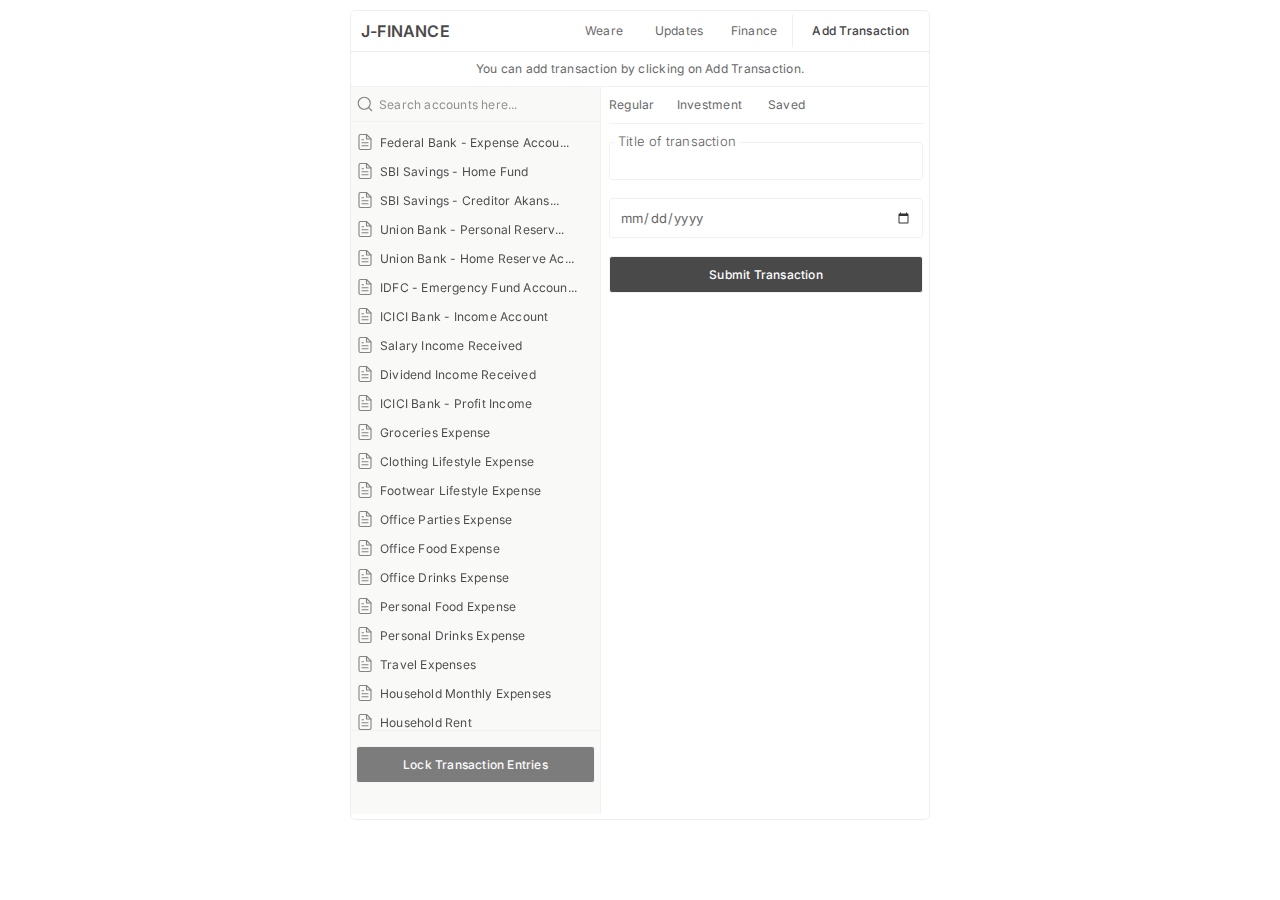
==== commit acccf3f8: "fixes" ====
--- a/index.html
+++ b/index.html
@@ -42,45 +42,6 @@
                 id="_g_header_navbar_wrapper"
                 class="g_header_navbar_wrapper"
               >
-               <!-- <div class="dropdown_block"> 
-                  <span class="dropdown_block_heading">
-                    <svg
-                      xmlns="http://www.w3.org/2000/svg"
-                      width="38"
-                      height="42"
-                      viewBox="0 0 99 42"
-                      fill="none"
-                    >
-                      <path
-                        d="M2.05078 7.11719H11.604C13.5067 7.11719 15.153 7.40202 16.543 7.97168C17.9443 8.54134 19.021 9.38444 19.7729 10.501C20.5249 11.6175 20.9009 12.9961 20.9009 14.6367C20.9009 16.0039 20.6787 17.166 20.2344 18.123C19.79 19.0801 19.1634 19.8719 18.3545 20.4985C17.557 21.1252 16.6227 21.6322 15.5518 22.0195L13.7402 23.0107H5.60547L5.57129 18.687H11.6211C12.4528 18.687 13.1421 18.5389 13.689 18.2427C14.2358 17.9465 14.646 17.5306 14.9194 16.9951C15.2043 16.4482 15.3467 15.8102 15.3467 15.0811C15.3467 14.3291 15.2043 13.6797 14.9194 13.1328C14.6346 12.5859 14.2131 12.1701 13.6548 11.8853C13.1079 11.589 12.4243 11.4409 11.604 11.4409H7.62207V32H2.05078V7.11719ZM15.8252 32L10.2368 20.9429L16.1157 20.9258L21.7896 31.7437V32H15.8252ZM23.7549 22.9424V22.5835C23.7549 21.2277 23.9486 19.9801 24.3359 18.8408C24.7233 17.6901 25.2873 16.6932 26.0278 15.8501C26.7684 15.007 27.6799 14.3519 28.7622 13.8848C29.8446 13.4062 31.0864 13.167 32.4878 13.167C33.8892 13.167 35.1367 13.4062 36.2305 13.8848C37.3242 14.3519 38.2414 15.007 38.9819 15.8501C39.7339 16.6932 40.3035 17.6901 40.6909 18.8408C41.0783 19.9801 41.272 21.2277 41.272 22.5835V22.9424C41.272 24.2868 41.0783 25.5343 40.6909 26.6851C40.3035 27.8244 39.7339 28.8213 38.9819 29.6758C38.2414 30.5189 37.3299 31.174 36.2476 31.6411C35.1652 32.1082 33.9233 32.3418 32.522 32.3418C31.1206 32.3418 29.873 32.1082 28.7793 31.6411C27.6969 31.174 26.7798 30.5189 26.0278 29.6758C25.2873 28.8213 24.7233 27.8244 24.3359 26.6851C23.9486 25.5343 23.7549 24.2868 23.7549 22.9424ZM28.6768 22.5835V22.9424C28.6768 23.7171 28.7451 24.4406 28.8818 25.1128C29.0186 25.785 29.235 26.3774 29.5312 26.8901C29.8389 27.3914 30.2376 27.7845 30.7275 28.0693C31.2174 28.3542 31.8156 28.4966 32.522 28.4966C33.2056 28.4966 33.7923 28.3542 34.2822 28.0693C34.7721 27.7845 35.1652 27.3914 35.4614 26.8901C35.7576 26.3774 35.9741 25.785 36.1108 25.1128C36.259 24.4406 36.333 23.7171 36.333 22.9424V22.5835C36.333 21.8315 36.259 21.1252 36.1108 20.4644C35.9741 19.7922 35.752 19.1997 35.4443 18.687C35.1481 18.1629 34.755 17.7528 34.2651 17.4565C33.7752 17.1603 33.1828 17.0122 32.4878 17.0122C31.7928 17.0122 31.2004 17.1603 30.7104 17.4565C30.2319 17.7528 29.8389 18.1629 29.5312 18.687C29.235 19.1997 29.0186 19.7922 28.8818 20.4644C28.7451 21.1252 28.6768 21.8315 28.6768 22.5835ZM54.2773 27.8301V19.5928C54.2773 19.0003 54.1805 18.4933 53.9868 18.0718C53.7931 17.6388 53.4912 17.3027 53.0811 17.0635C52.6823 16.8242 52.1639 16.7046 51.5259 16.7046C50.979 16.7046 50.5062 16.8014 50.1074 16.9951C49.7087 17.1774 49.401 17.4451 49.1846 17.7983C48.9681 18.1401 48.8599 18.5446 48.8599 19.0117H43.938C43.938 18.2256 44.1203 17.4793 44.4849 16.7729C44.8494 16.0666 45.3792 15.4456 46.0742 14.9102C46.7692 14.3633 47.5952 13.936 48.5522 13.6284C49.5207 13.3208 50.603 13.167 51.7993 13.167C53.2349 13.167 54.5109 13.4062 55.6274 13.8848C56.744 14.3633 57.6213 15.0811 58.2593 16.0381C58.9087 16.9951 59.2334 18.1914 59.2334 19.627V27.5396C59.2334 28.5535 59.2961 29.3853 59.4214 30.0347C59.5467 30.6727 59.729 31.231 59.9683 31.7095V32H54.9951C54.7559 31.4987 54.5736 30.8721 54.4482 30.1201C54.3343 29.3568 54.2773 28.5934 54.2773 27.8301ZM54.9268 20.7378L54.9609 23.5234H52.2095C51.5601 23.5234 50.9961 23.5975 50.5176 23.7456C50.0391 23.8937 49.646 24.1045 49.3384 24.3779C49.0308 24.64 48.8029 24.9476 48.6548 25.3008C48.5181 25.654 48.4497 26.0413 48.4497 26.4629C48.4497 26.8844 48.5465 27.2661 48.7402 27.6079C48.9339 27.9383 49.2131 28.2004 49.5776 28.394C49.9422 28.5763 50.3695 28.6675 50.8594 28.6675C51.5999 28.6675 52.2437 28.5194 52.7905 28.2231C53.3374 27.9269 53.759 27.5623 54.0552 27.1294C54.3628 26.6965 54.5223 26.2863 54.5337 25.8989L55.8325 27.9839C55.6502 28.451 55.3996 28.9352 55.0806 29.4365C54.7729 29.9378 54.3799 30.4106 53.9014 30.855C53.4229 31.2879 52.8475 31.6468 52.1753 31.9316C51.5031 32.2051 50.7056 32.3418 49.7827 32.3418C48.6092 32.3418 47.5439 32.1082 46.5869 31.6411C45.6413 31.1626 44.8893 30.5075 44.3311 29.6758C43.7842 28.8327 43.5107 27.8757 43.5107 26.8047C43.5107 25.8363 43.693 24.9761 44.0576 24.2241C44.4222 23.4722 44.9577 22.8398 45.6641 22.3271C46.3818 21.8031 47.2762 21.41 48.3472 21.1479C49.4181 20.8745 50.66 20.7378 52.0728 20.7378H54.9268ZM73.9478 27.9668V5.75H78.9038V32H74.4434L73.9478 27.9668ZM62.2583 22.9766V22.6177C62.2583 21.2049 62.4178 19.9232 62.7368 18.7725C63.0558 17.6104 63.5229 16.6134 64.1382 15.7817C64.7534 14.95 65.5111 14.3063 66.4111 13.8506C67.3112 13.3949 68.3366 13.167 69.4873 13.167C70.5697 13.167 71.5153 13.3949 72.3242 13.8506C73.1445 14.3063 73.8395 14.9557 74.4092 15.7988C74.9902 16.6305 75.4574 17.616 75.8105 18.7554C76.1637 19.8833 76.4201 21.1195 76.5796 22.4639V23.25C76.4201 24.5374 76.1637 25.7337 75.8105 26.8389C75.4574 27.944 74.9902 28.9124 74.4092 29.7441C73.8395 30.5645 73.1445 31.2025 72.3242 31.6582C71.5039 32.1139 70.5469 32.3418 69.4531 32.3418C68.3024 32.3418 67.277 32.1082 66.377 31.6411C65.4883 31.174 64.7363 30.5189 64.1211 29.6758C63.5173 28.8327 63.0558 27.8415 62.7368 26.7021C62.4178 25.5628 62.2583 24.321 62.2583 22.9766ZM67.1802 22.6177V22.9766C67.1802 23.7399 67.2371 24.452 67.3511 25.1128C67.4764 25.7736 67.6758 26.3604 67.9492 26.873C68.234 27.3743 68.5986 27.7674 69.043 28.0522C69.4987 28.3257 70.0513 28.4624 70.7007 28.4624C71.5438 28.4624 72.2388 28.2744 72.7856 27.8984C73.3325 27.5111 73.7484 26.9813 74.0332 26.3091C74.3294 25.6369 74.5003 24.8621 74.5459 23.9849V21.7461C74.5117 21.0283 74.4092 20.3846 74.2383 19.8149C74.0788 19.2339 73.8395 18.7383 73.5205 18.3281C73.2129 17.918 72.8255 17.599 72.3584 17.3711C71.9027 17.1432 71.3615 17.0293 70.7349 17.0293C70.0968 17.0293 69.55 17.1774 69.0942 17.4736C68.6385 17.7585 68.2682 18.1515 67.9834 18.6528C67.71 19.1541 67.5049 19.7466 67.3682 20.4302C67.2428 21.1024 67.1802 21.8315 67.1802 22.6177ZM92.7466 26.8901C92.7466 26.5369 92.644 26.2179 92.439 25.9331C92.2339 25.6483 91.8522 25.3862 91.2939 25.147C90.7471 24.8963 89.9552 24.6685 88.9185 24.4634C87.9842 24.2583 87.1126 24.002 86.3037 23.6943C85.5062 23.3753 84.8112 22.9937 84.2188 22.5493C83.6377 22.105 83.182 21.5809 82.8516 20.9771C82.5212 20.3618 82.356 19.6611 82.356 18.875C82.356 18.1003 82.5212 17.3711 82.8516 16.6875C83.1934 16.0039 83.6776 15.4001 84.3042 14.876C84.9422 14.3405 85.717 13.9246 86.6284 13.6284C87.5513 13.3208 88.5881 13.167 89.7388 13.167C91.3452 13.167 92.7238 13.4233 93.8745 13.936C95.0366 14.4487 95.9253 15.1551 96.5405 16.0552C97.1672 16.9438 97.4805 17.9578 97.4805 19.0972H92.5586C92.5586 18.6187 92.4561 18.1914 92.251 17.8154C92.0573 17.4281 91.7497 17.1261 91.3281 16.9097C90.918 16.6818 90.3825 16.5679 89.7217 16.5679C89.1748 16.5679 88.702 16.6647 88.3032 16.8584C87.9045 17.0407 87.5968 17.2913 87.3804 17.6104C87.1753 17.918 87.0728 18.2598 87.0728 18.6357C87.0728 18.9206 87.1297 19.1769 87.2437 19.4048C87.369 19.6213 87.5684 19.8206 87.8418 20.0029C88.1152 20.1852 88.4684 20.3561 88.9014 20.5156C89.3457 20.6637 89.8926 20.8005 90.542 20.9258C91.875 21.1992 93.0656 21.5581 94.1138 22.0024C95.1619 22.4354 95.9937 23.0278 96.6089 23.7798C97.2241 24.5203 97.5317 25.4945 97.5317 26.7021C97.5317 27.5225 97.3494 28.2744 96.9849 28.958C96.6203 29.6416 96.0962 30.2397 95.4126 30.7524C94.729 31.2537 93.9087 31.6468 92.9517 31.9316C92.006 32.2051 90.9408 32.3418 89.7559 32.3418C88.0355 32.3418 86.5771 32.0342 85.3809 31.4189C84.196 30.8037 83.2959 30.0233 82.6807 29.0776C82.0768 28.1206 81.7749 27.1408 81.7749 26.1382H86.4404C86.4632 26.8104 86.6341 27.3516 86.9531 27.7617C87.2835 28.1719 87.6994 28.4681 88.2007 28.6504C88.7134 28.8327 89.266 28.9238 89.8584 28.9238C90.4964 28.9238 91.0262 28.8384 91.4478 28.6675C91.8693 28.4852 92.1883 28.2459 92.4048 27.9497C92.6326 27.6421 92.7466 27.2889 92.7466 26.8901Z"
-                        fill="#1D1D1F"
-                      />
-                      <path d="M0 36H45.2119L55 42H0V36Z" fill="#1D1D1F" />
-                      <path d="M60 36H99V42H67.1341L60 36Z" fill="#1D1D1F" />
-                    </svg>
-                  </span>
-                </div>
-
-                <div class="dropdown_block">
-                  <span
-                    id="shoes_nav_tab"
-                    g_nav_header_tab
-                    class="dropdown_block_heading"
-                    >Home</span
-                  >
-                </div>
-                <div class="dropdown_block">
-                  <span
-                    id="weare_nav_tab"
-                    g_nav_header_tab
-                    class="dropdown_block_heading"
-                    >Values</span
-                  >
-                </div>
-                  -->
-                <!-- <div class="dropdown_block">
-                                    <span id="news_nav_tab" g_nav_header_tab class="dropdown_block_heading">Manual</span>
-                                </div> -->
               
                 <div class="dropdown_block">
                     <span
@@ -96,6 +57,14 @@
                       g_nav_header_tab
                       class="dropdown_block_heading end_block"
                       >Updates</span
+                    >
+                  </div>
+                  <div class="dropdown_block">
+                    <span
+                      id="news_nav_tab"
+                      g_nav_header_tab
+                      class="dropdown_block_heading end_block"
+                      >Finance</span
                     >
                   </div>
               </div>
@@ -243,7 +212,7 @@
                     <label for=""></label>
                   </div>
 
-                  <div class="login_opts input_spacing">
+                  <!-- <div class="login_opts input_spacing">
                     <div class="session_opt_block">
                       <input id="session_opt" type="checkbox" />
                       <label for="session_opt" class="duration">
@@ -251,11 +220,11 @@
                       >
                     </div>
                     <span>Forgot password</span>
-                  </div>
-                  <div class="wrapper_other_onboardinopt input_spacing">
+                  </div> -->
+                  <!-- <div class="wrapper_other_onboardinopt input_spacing">
                     <span user-unique-id>Data to present</span>
                     <label onclick="openlgBlock(event, 'p')">change</label>
-                  </div>
+                  </div> -->
                   <div class="form_btn input_spacing">
                     <button onclick="finalFormSubmit()" onb-lg-email-btn>
                       Submit Transaction
@@ -263,26 +232,15 @@
                   </div>
                 </div>
               </div>
+
+
             </div>
-            <!-- <table>
-              <thead>
-                <tr>
-                  <th>Goals</th>
-                  <th>Total Days</th>
-                  <th>Total Hours</th>
-                  <th>Used Days</th>
-                  <th>Inhand Days</th>
-                  <th>Used Hours</th>
-                  <th>Inhand Hours</th>
-                  <th>Used Time (%)</th>
-                  <th>Inhand Time (%)</th>
-                  {/* <th>Status</th> */} 
-                  <th>State</th>
-                  <th>Controlled</th>
-                </tr>
-              </thead>
-              <tbody id="table-body"></tbody>
-            </table> -->
+            <!-- <div class="finance_balance_container">
+              <h3>Finance Balance</h3>
+              <div>
+                expense     12000
+              </div>
+            </div> -->
           </section>
         </main>
       </div>
@@ -710,7 +668,7 @@
           const parent = document.getElementById("trns_listing_container");
           const title = document.createElement("h4");
           title.classList.add("entries_title");
-          title.textContent = "Transactions";
+          title.textContent = "Transaction Accounts";
           parent.appendChild(title);
           entries.forEach((transaction) => {
             const entryDiv = document.createElement("div");
@@ -723,7 +681,7 @@
               idSpan.classList.add("trns_credit_transaction");
             }
             idSpan.setAttribute("user-unique-id", transaction.acc);
-            idSpan.textContent = transaction.acc_name;
+            idSpan.textContent = `${transaction.acc_name} (${transaction.trns_type == "debit" ? "Dr" : "Cr"})`;
 
             const amountSpan = document.createElement("span");
             amountSpan.setAttribute("user-unique-id", transaction.amount);
--- a/jeren.index.css
+++ b/jeren.index.css
@@ -78,6 +78,9 @@
 .j_rhs_section {
     flex-grow: 1;
     padding: 0px 8px;
+    display: flex;
+    flex-direction: column;
+    gap: 20px;
 }
 .j_rhs_section .jeren_trns_form_container {
 
@@ -240,16 +243,16 @@
     background-color: #075E54;
   }
   #trns_listing_container {
-    padding-top: 10px;
+    /* padding-top: 10px; */
   }
   #trns_listing_container span {
     font-size: 12px;
-
+    padding-bottom: 4px;
   }
   #trns_listing_container h4 {
     font-size: 14px;
     color:#424245;
-    padding-bottom: 8px;
+    padding: 10px 0px 8px 0px;
   }
   .trns_debit_transaction {
     color: #DF6D2D;
@@ -320,6 +323,15 @@
     font-size: 16px;
     font-weight: 600;
     color: var(--app-main-color);
+}
+
+.finance_balance_container {
+    /* background-color: #eee; */
+}
+
+.finance_balance_container h3 {
+  font-size: 14px;
+  font-weight: 600;
 }
   /* Mobile set View */
   
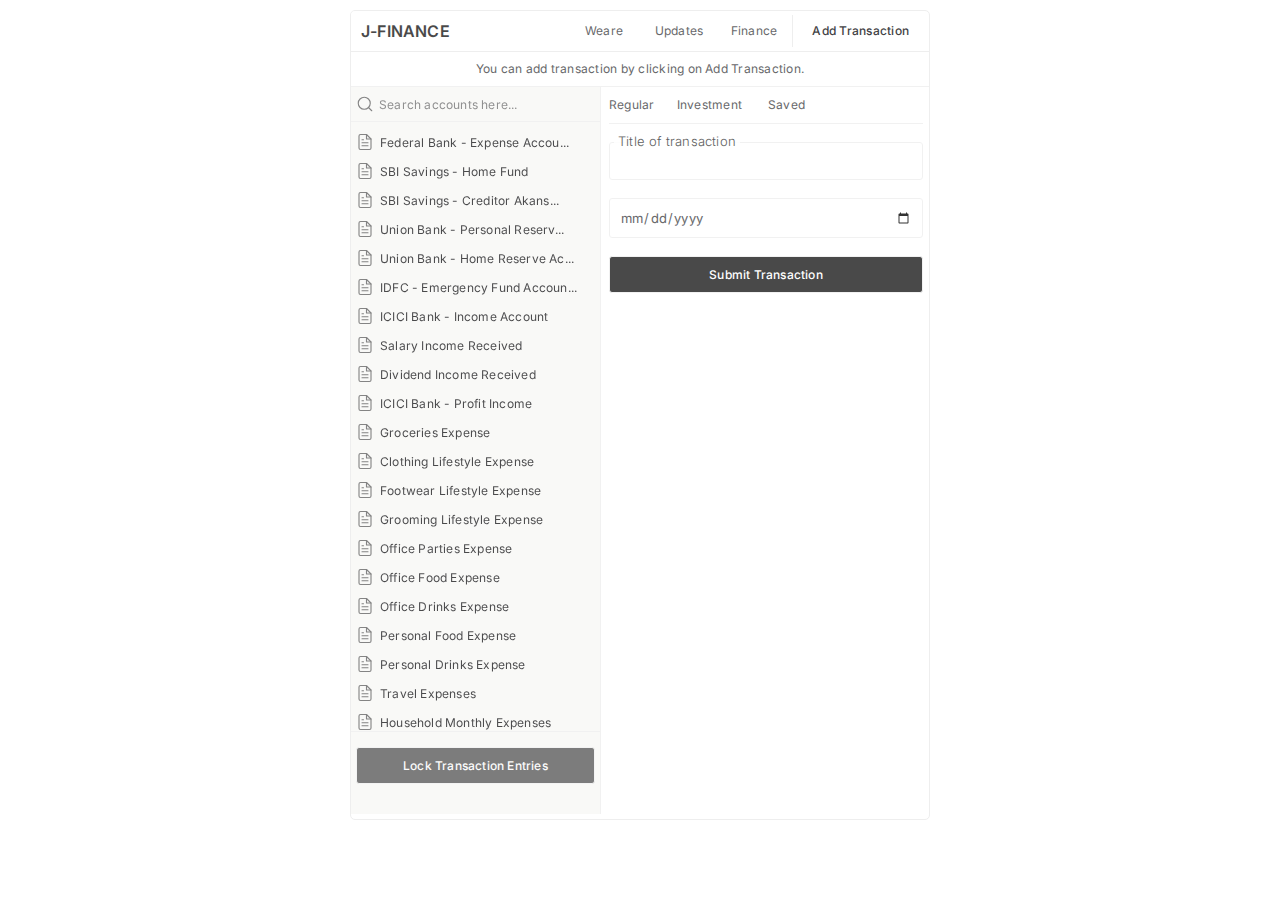
==== commit 6e1dbf9e: "new acount added" ====
--- a/index.html
+++ b/index.html
@@ -325,6 +325,11 @@
             description: "Footwear Lifestyle Expense",
           },
           {
+            name: "expense:personal:lifestyle:grooming",
+            value: "expense:personal:lifestyle:grooming",
+            description: "Grooming Lifestyle Expense",
+          },
+          {
             name: "expense:personal:office:parties",
             value: "expense:personal:office:parties",
             description: "Office Parties Expense",
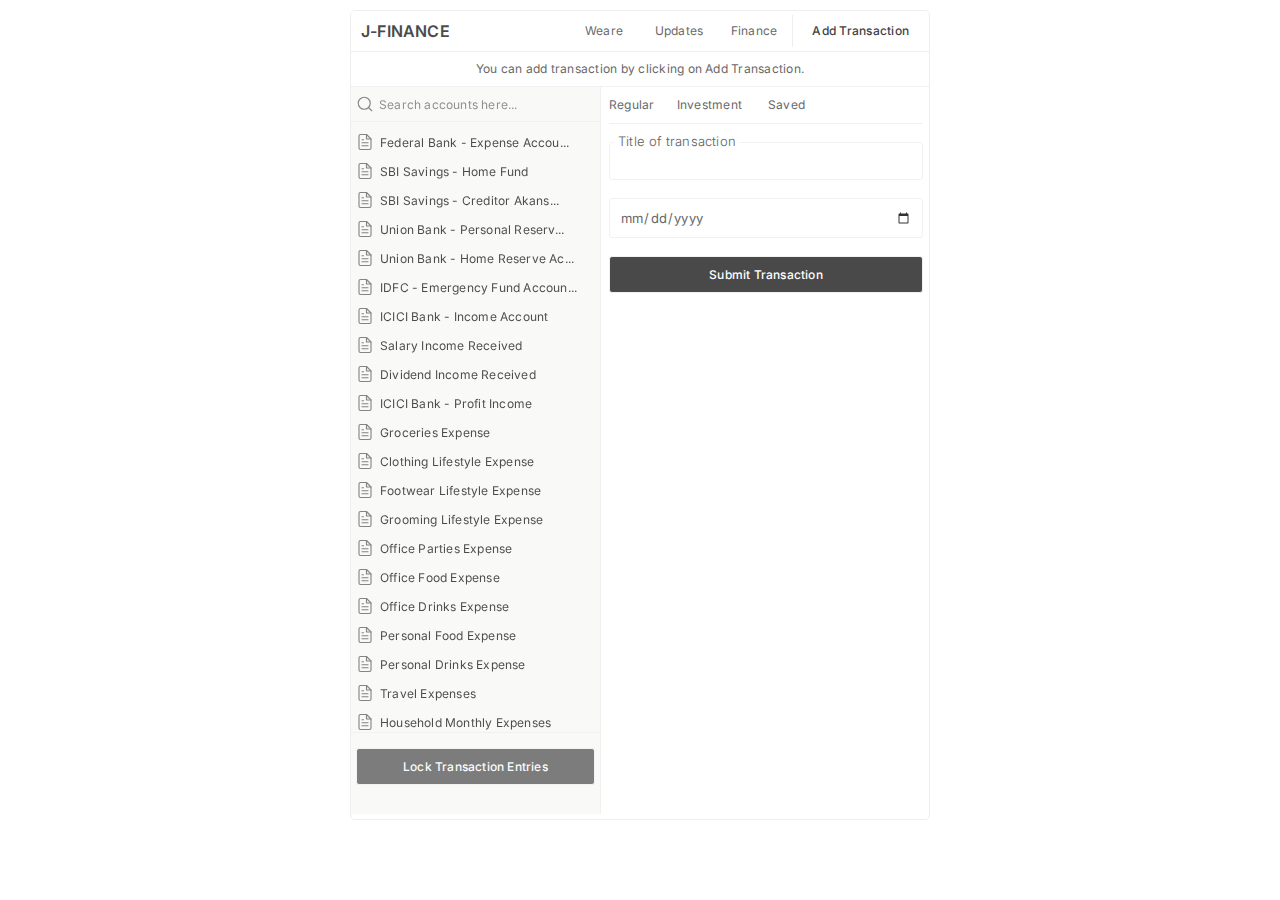
==== commit 1641c317: "fix : added new account for cash" ====
--- a/index.html
+++ b/index.html
@@ -451,11 +451,15 @@
             value: "assets:investments:trading",
             description: "Trading Investments",
           },
-
           {
             name: "assets:electronics:macbook",
             value: "assets:electronics:macbook",
             description: "Asset Macbook.",
+          },
+          {
+            name: "assets:cash:personal",
+            value: "assets:cash:personal",
+            description: "Cash in hand",
           },
 
           // Liability Accounts
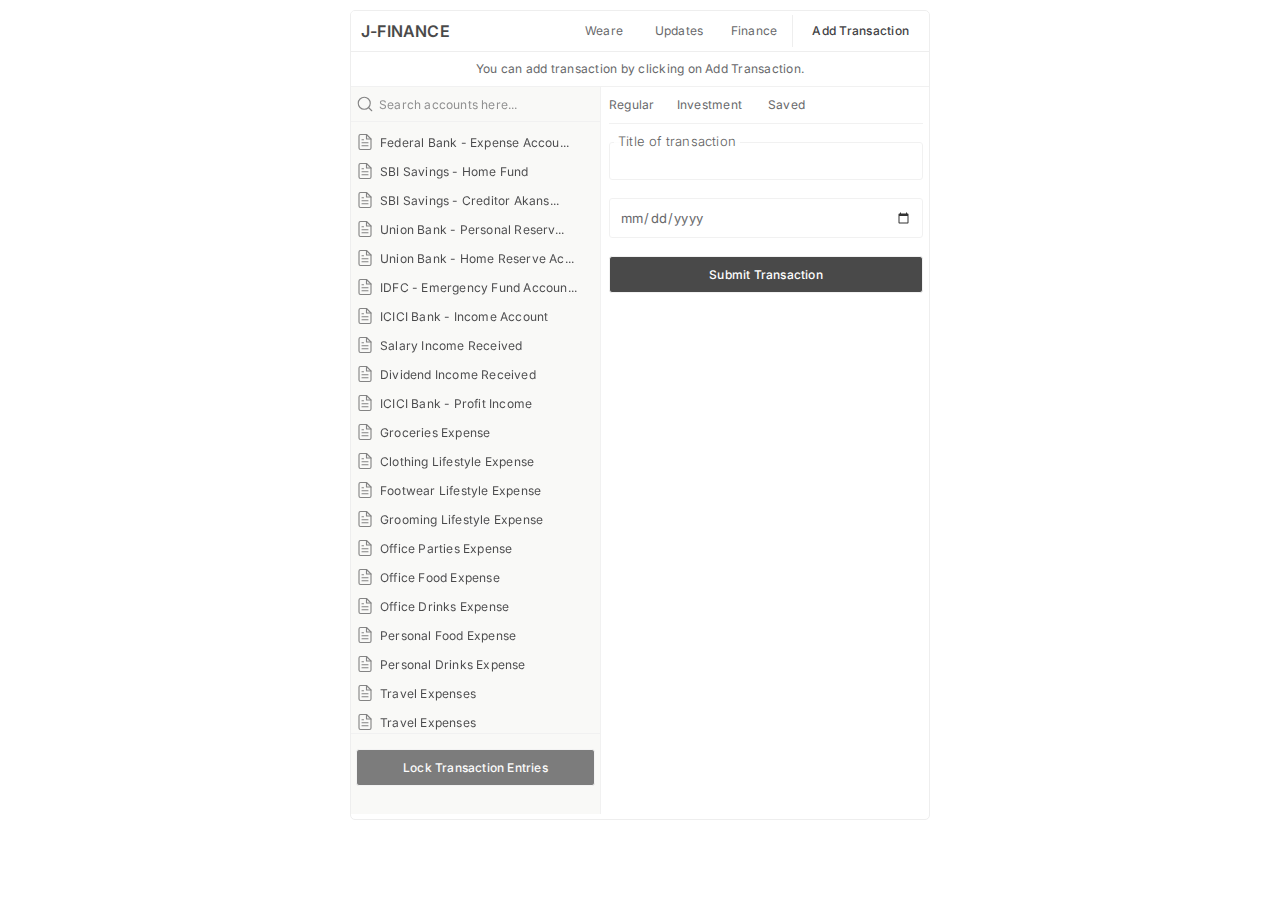
==== commit 9e99e6b1: "fix : new account added" ====
--- a/index.html
+++ b/index.html
@@ -360,6 +360,11 @@
             description: "Travel Expenses",
           },
           {
+            name: "expense:personal:transport",
+            value: "expense:personal:transport",
+            description: "Travel Expenses",
+          },
+          {
             name: "expense:household:monthly",
             value: "expense:household:monthly",
             description: "Household Monthly Expenses",
@@ -370,9 +375,9 @@
             description: "Household Rent",
           },
           {
-            name: "expense:utilities",
-            value: "expense:utilities",
-            description: "Utility Expenses",
+            name: "expense:utilities:recharge",
+            value: "expense:utilities:recharge",
+            description: "Recharge Utility Expenses",
           },
           {
             name: "expense:donation",
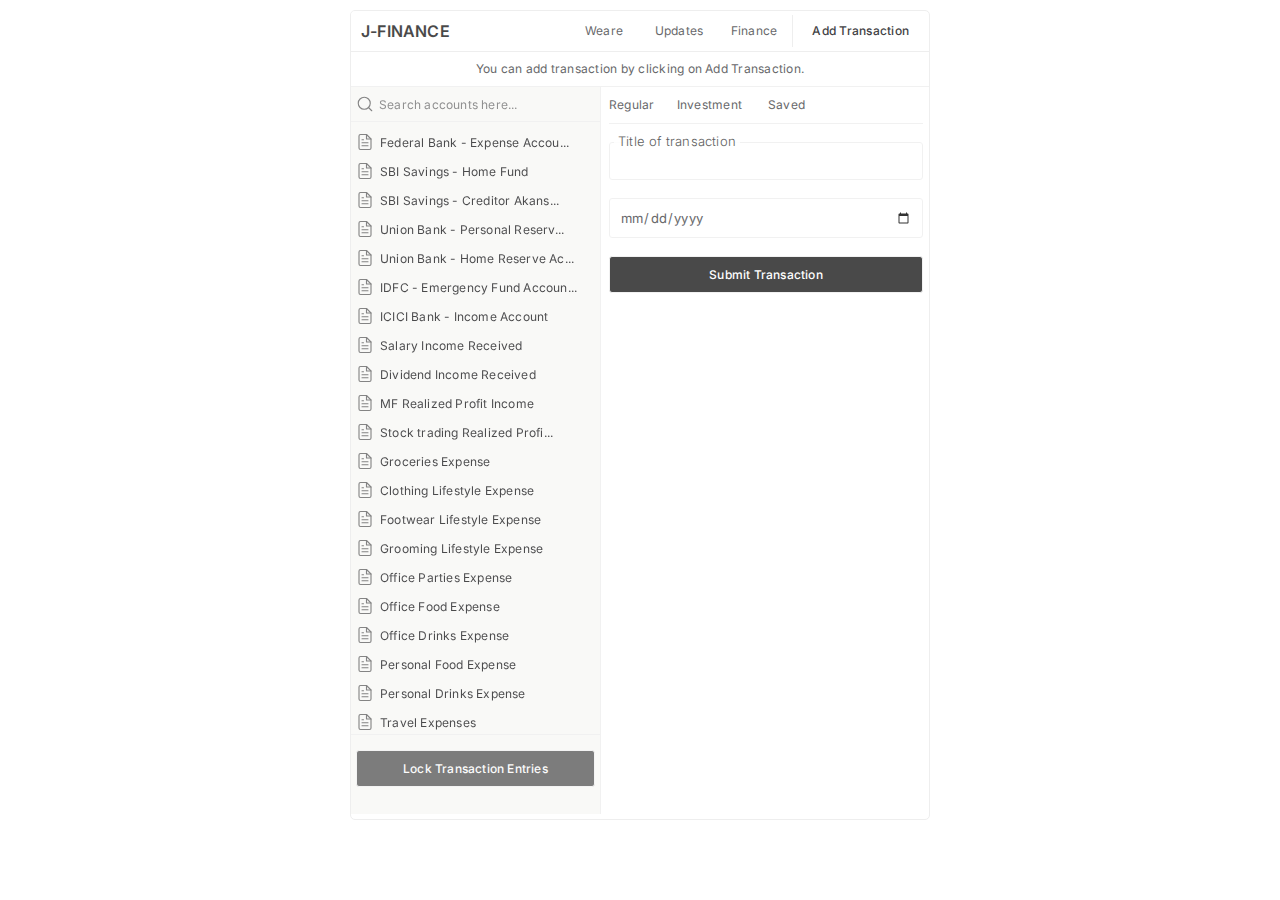
==== commit b3b4c1de: "fix : new accounts added" ====
--- a/index.html
+++ b/index.html
@@ -303,11 +303,16 @@
             description: "Dividend Income Received",
           },
           {
-            name: "income:source:freelancing",
-            value: "assets:bank:income:icici:profit",
-            description: "ICICI Bank - Profit Income",
-          },
-
+            name: "income:source:investments:mf:rel",
+            value: "income:source:investments:mf:rel",
+            description: "MF Realized Profit Income",
+          },
+          {
+            name: "income:source:investments:trade:rel",
+            value: "income:source:investments:trade:rel",
+            description: "Stock trading Realized Profit Income",
+          },
+          
           // Expense Accounts (Similar to Income Accounts)
           {
             name: "expense:groceries",
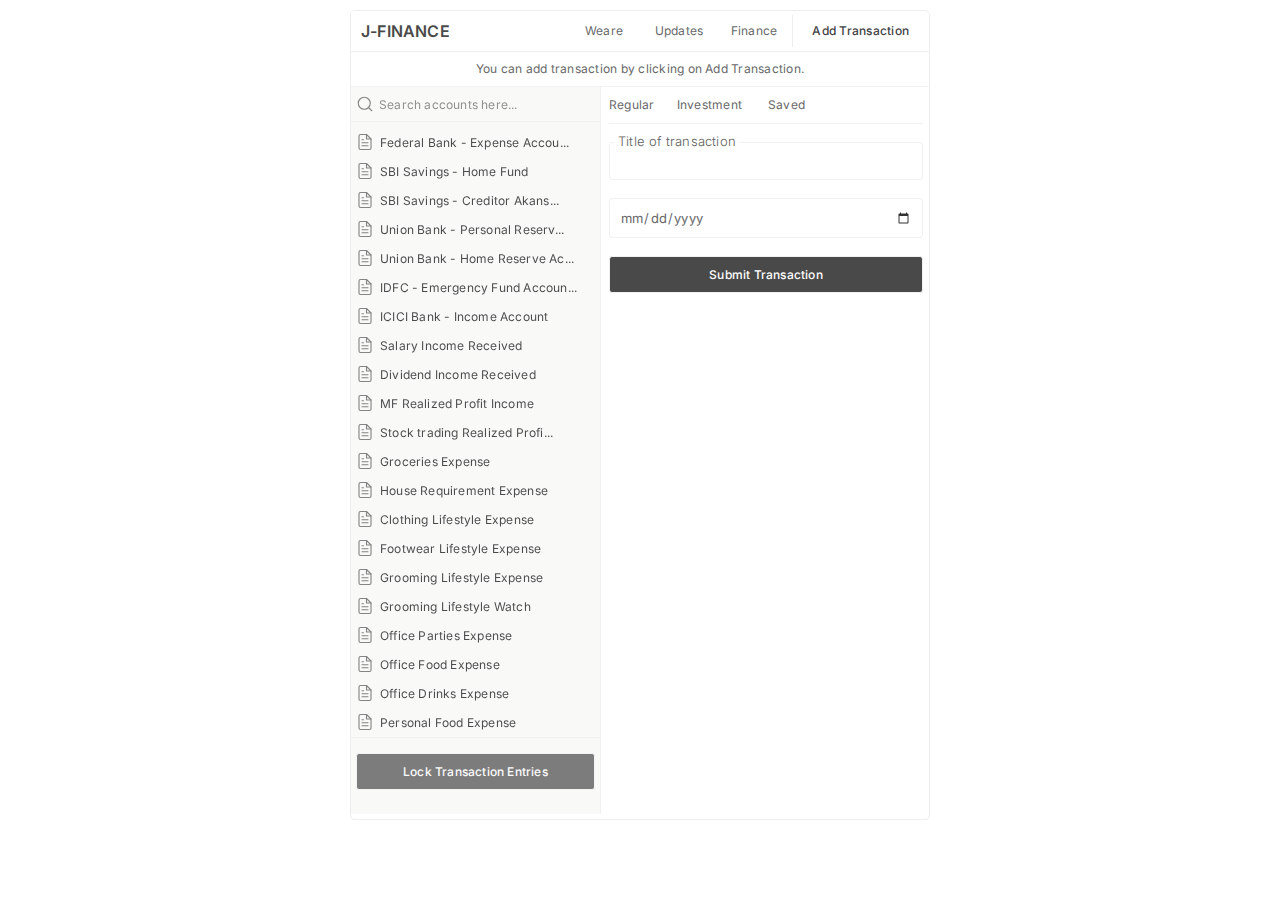
==== commit d7ff156e: "new accounts added" ====
--- a/index.html
+++ b/index.html
@@ -320,6 +320,11 @@
             description: "Groceries Expense",
           },
           {
+            name: "expense:housereq",
+            value: "expense:housereq",
+            description: "House Requirement Expense",
+          },
+          {
             name: "expense:personal:lifestyle:clothes",
             value: "expense:personal:lifestyle:clothes",
             description: "Clothing Lifestyle Expense",
@@ -335,6 +340,11 @@
             description: "Grooming Lifestyle Expense",
           },
           {
+            name: "expense:personal:lifestyle:watch",
+            value: "expense:personal:lifestyle:watch",
+            description: "Grooming Lifestyle Watch",
+          },
+          {
             name: "expense:personal:office:parties",
             value: "expense:personal:office:parties",
             description: "Office Parties Expense",
@@ -482,6 +492,11 @@
             name: "liabilities:credit_card:axis",
             value: "liabilities:credit_card:axis",
             description: "Credit Card Liabilities AXIS",
+          },
+          {
+            name: "liabilities:credit_card:amex",
+            value: "liabilities:credit_card:amex",
+            description: "Credit Card Liabilities AMERICAN EX",
           },
 
           {
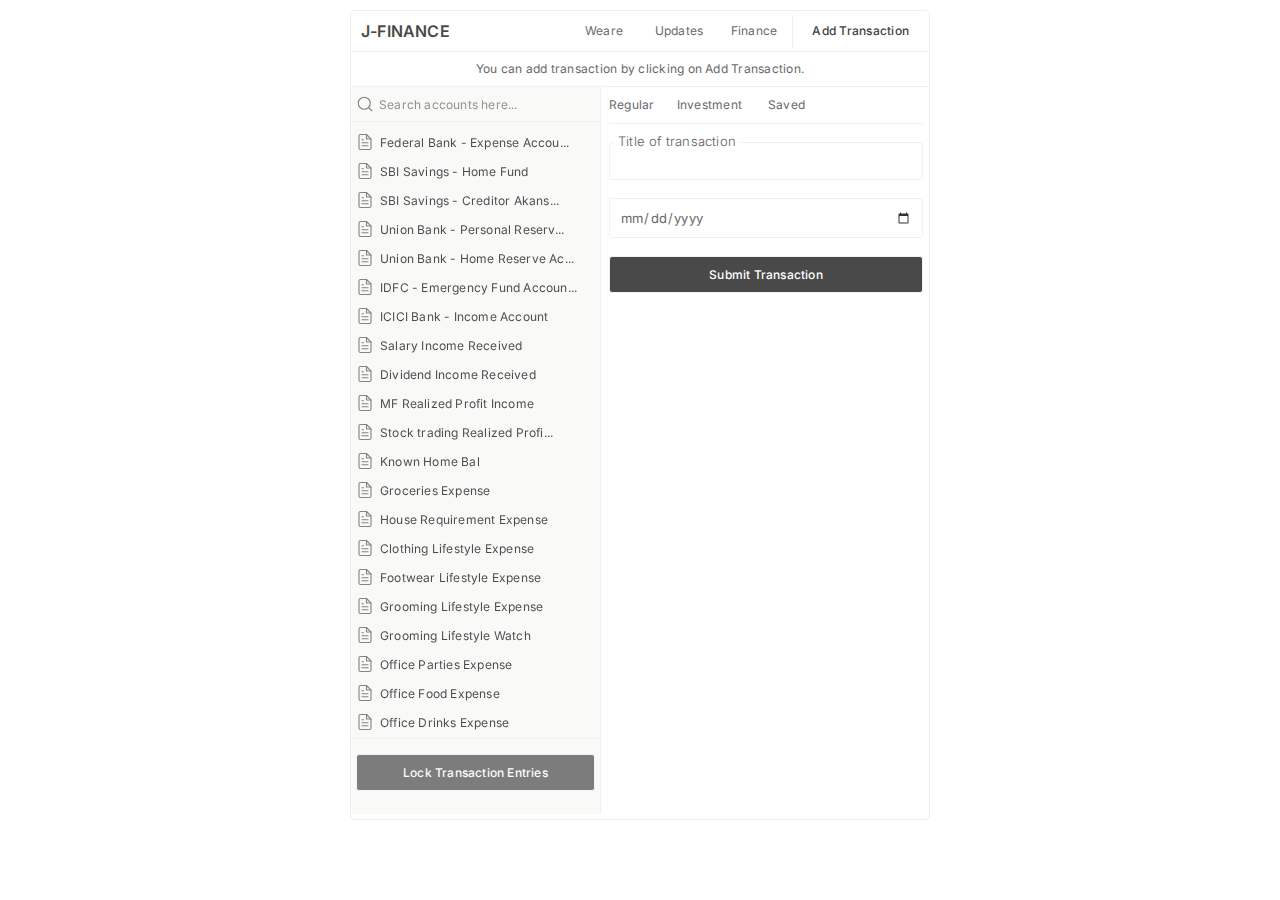
==== commit c20b73d8: "known bal account added" ====
--- a/index.html
+++ b/index.html
@@ -312,6 +312,11 @@
             value: "income:source:investments:trade:rel",
             description: "Stock trading Realized Profit Income",
           },
+          {
+            name: "known:bal:household",
+            value: "known:bal:household",
+            description: "Known Home Bal",
+          },
           
           // Expense Accounts (Similar to Income Accounts)
           {
